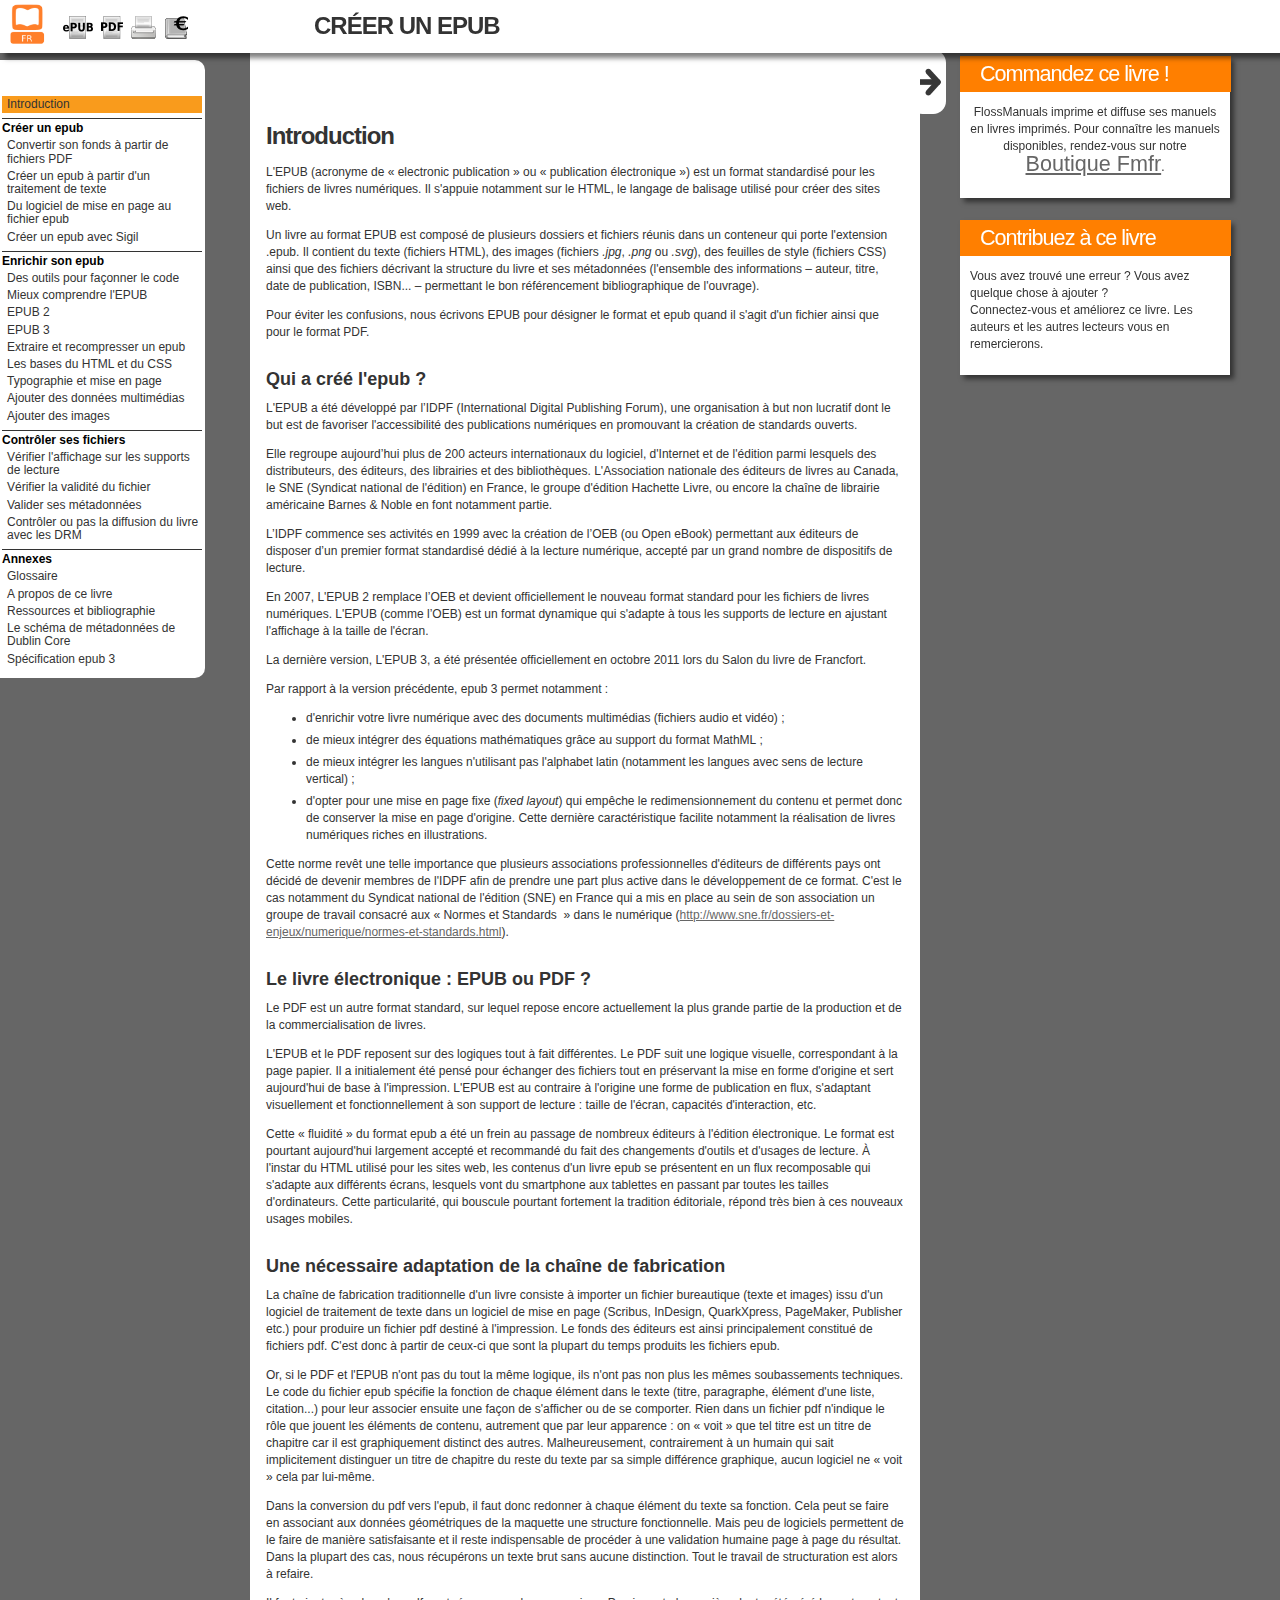
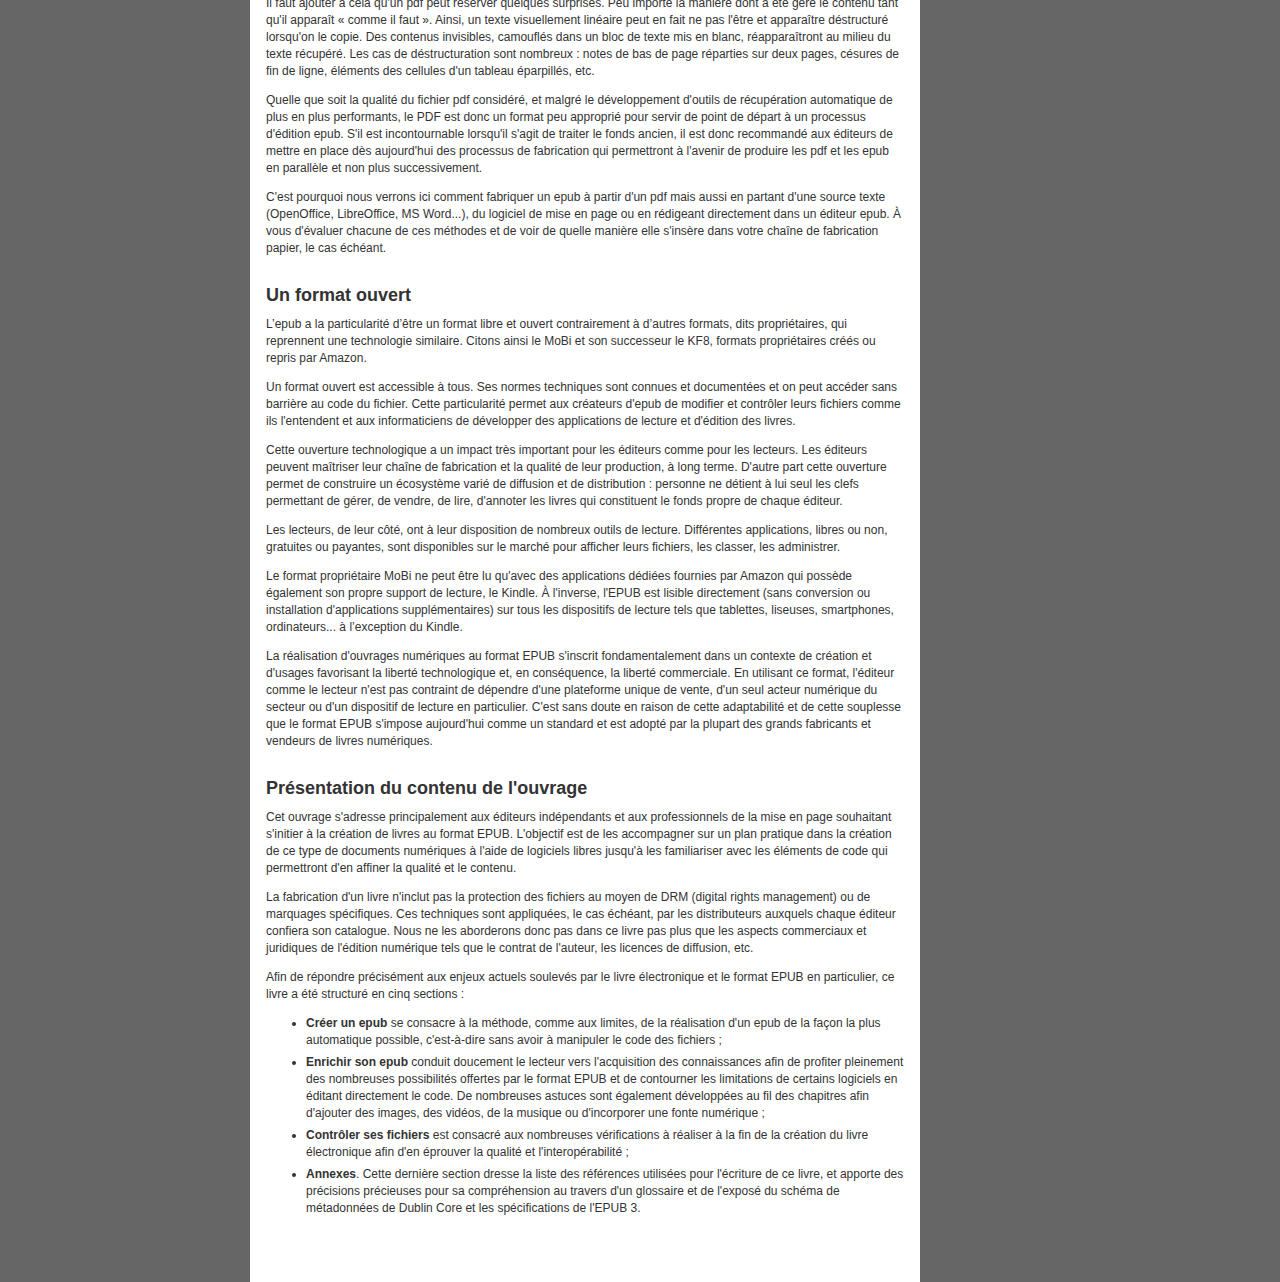
==== book.html @ 7fa47f2f "add book files from fr.flossmanuals.net" ====
<!DOCTYPE html>
<!-- saved from url=(0044)http://www.flossmanualsfr.net/creer-un-epub/ -->
<html lang="fr" dir="ltr"><head><meta http-equiv="Content-Type" content="text/html; charset=UTF-8">
    <title>Créer un epub | Floss Manuals francophone - Lire</title>
    
    <link rel="icon" href="http://www.flossmanualsfr.net/creer-un-epub/_templates/fm_resources/fl2.ico" type="image/x-icon">
    <link type="text/css" href="./book_files/prettify.css" rel="Stylesheet">
    <script type="application/javascript" src="./book_files/prettify.js"></script>
    <script type="application/javascript" src="./book_files/jquery-1.6.1.min.js"></script>
    <script type="application/javascript" src="./book_files/fm_book.js"></script>
    <link rel="stylesheet" href="./book_files/fm_book.css" type="text/css">
    <link rel="stylesheet" href="./book_files/fmfr_book.css" type="text/css">
  </head>

  <body onload="prettyPrint();">
	  <header>
		<a href="http://www.flossmanualsfr.net/" id="home"><img src="./book_files/accueil-flossmanuals-booksprint.png" onclick="javascript:window.location=&#39;http://fr.flossmanuals.net&#39;" alt="Accueil Floss Manuals francophone"></a>
    
		<h1 id="index-book-title">
			Créer un epub
		</h1>

		<ul id="pdf">
			<li><a href="http://www.flossmanualsfr.net/_booki/creer-un-epub/creer-un-epub.epub" title="Télécharger l&#39;export automatisé au format epub de Créer un epub"><img src="./book_files/epub.png" alt="Export automatisé au format epub."></a></li>
			<li><a href="http://www.flossmanualsfr.net/_booki/creer-un-epub/creer-un-epub.pdf" title="Télécharger l&#39;export au format PDF de Créer un epub"><img src="./book_files/pdf.png" alt="Exporter automatisé au format PDF."></a></li>
			<li><a href="http://www.flossmanualsfr.net/creer-un-epub/_all" title="Imprimer Créer un epub"><img src="./book_files/print.png" alt="Imprimer le manuel dans sa version actuelle"></a></li>
			<li><a href="http://boutique.flossmanualsfr.net/" title="Commander le livre imprimé du manuel Créer un epub "><img src="./book_files/buy_fm_books.png" alt="Acheter une version imprimée du manuel, contenu vérifié et mis en page selon nos disponibilités et demandes. Différents formats selon manuels."></a></li>	
		</ul>

    </header>

    <main id="main">
      <nav class="navbar">
        <div class="arrow top left">
          <a href="http://www.flossmanualsfr.net/creer-un-epub/#" style="visibility: hidden;"><img src="./book_files/previous-arrow.png" alt=""></a>
        </div>
        <div class="arrow top right">
          <a href="http://www.flossmanualsfr.net/creer-un-epub/ch002_calibre" title="Convertir son fonds à partir de fichiers PDF"><img src="./book_files/next-arrow.png" alt=""></a>
        </div>
      </nav>

      <article class="fm-content">
        <div id="main-content">
  <h1>Introduction</h1>

  <p>L'EPUB (acronyme de « electronic publication » ou « publication électronique ») est un format standardisé pour les fichiers de livres numériques. Il s'appuie notamment sur le HTML, le langage de balisage utilisé pour créer des sites web.</p>

  <p>Un livre au format EPUB est composé de plusieurs dossiers et fichiers réunis dans un conteneur qui porte l'extension .epub. Il contient du texte (fichiers HTML), des images (fichiers <em>.jpg</em>, <em>.png</em> ou <em>.svg</em>), des feuilles de style (fichiers CSS) ainsi que des fichiers décrivant la structure du livre et ses métadonnées (l'ensemble des informations – auteur, titre, date de publication, ISBN... – permettant le bon référencement bibliographique de l'ouvrage).</p>

  <p>Pour éviter les confusions, nous écrivons EPUB pour désigner le format et epub quand il s'agit d'un fichier ainsi que pour le format PDF.</p>

  <h2>Qui a créé l'epub&nbsp;?</h2>

  <p>L'EPUB a été développé par l’IDPF (International Digital Publishing Forum), une organisation à but non lucratif dont le but est de favoriser l'accessibilité des publications numériques en promouvant la création de standards ouverts.</p>

  <p>Elle regroupe aujourd’hui plus de 200 acteurs internationaux du logiciel, d'Internet et de l'édition parmi lesquels des distributeurs, des éditeurs, des librairies et des bibliothèques. L'Association nationale des éditeurs de livres au Canada, le SNE (Syndicat national de l'édition) en France, le groupe d'édition Hachette Livre, ou encore la chaîne de librairie américaine Barnes &amp; Noble en font notamment partie.</p>

  <p>L’IDPF commence ses activités en 1999 avec la création de l’OEB (ou Open eBook) permettant aux éditeurs de disposer d’un premier format standardisé dédié à la lecture numérique, accepté par un grand nombre de dispositifs de lecture.</p>

  <p>En 2007, L'EPUB 2 remplace l’OEB et devient officiellement le nouveau format standard pour les fichiers de livres numériques. L'EPUB (comme l’OEB) est un format dynamique qui s'adapte à tous les supports de lecture en ajustant l'affichage à la taille de l'écran.</p>

  <p>La dernière version, L'EPUB 3, a été présentée officiellement en octobre 2011 lors du Salon du livre de Francfort.</p>

  <p>Par rapport à la version précédente, epub 3 permet notamment&nbsp;:</p>

  <ul>
    <li>d'enrichir votre livre numérique avec des documents multimédias (fichiers audio et vidéo)&nbsp;;</li>

    <li>de mieux intégrer des équations mathématiques grâce au support du format MathML&nbsp;;</li>

    <li>de mieux intégrer les langues n'utilisant pas l'alphabet latin (notamment les langues avec sens de lecture vertical)&nbsp;;</li>

    <li>d'opter pour une mise en page fixe (<em>fixed layout</em>) qui empêche le redimensionnement du contenu et permet donc de conserver la mise en page d'origine. Cette dernière caractéristique facilite notamment la réalisation de livres numériques riches en illustrations.</li>
  </ul>

  <p>Cette norme revêt une telle importance que plusieurs associations professionnelles d'éditeurs de différents pays ont décidé de devenir membres de l'IDPF afin de prendre une part plus active dans le développement de ce format. C'est le cas notamment du Syndicat national de l'édition (SNE) en France qui a mis en place au sein de son association un groupe de travail consacré aux «&nbsp;Normes et Standards &nbsp;» dans le numérique (<a href="http://www.sne.fr/dossiers-et-enjeux/numerique/normes-et-standards.html">http://www.sne.fr/dossiers-et-enjeux/numerique/normes-et-standards.html</a>).</p>

  <h2>Le livre électronique&nbsp;: EPUB ou PDF&nbsp;?</h2>

  <p>Le PDF est un autre format standard, sur lequel repose encore actuellement la plus grande partie de la production et de la commercialisation de livres.</p>

  <p>L'EPUB et le PDF reposent sur des logiques tout à fait différentes. Le PDF suit une logique visuelle, correspondant à la page papier. Il a initialement été pensé pour échanger des fichiers tout en préservant la mise en forme d'origine et sert aujourd'hui de base à l'impression. L'EPUB est au contraire à l'origine une forme de publication en flux, s'adaptant visuellement et fonctionnellement à son support de lecture : taille de l'écran, capacités d'interaction, etc.</p>

  <p>Cette « fluidité » du format epub a été un frein au passage de nombreux éditeurs à l'édition électronique. Le format est pourtant aujourd'hui largement accepté et recommandé du fait des changements d'outils et d'usages de lecture. À l'instar du HTML utilisé pour les sites web, les contenus d'un livre epub se présentent en un flux recomposable qui s'adapte aux différents écrans, lesquels vont du smartphone aux tablettes en passant par toutes les tailles d'ordinateurs. Cette particularité, qui bouscule pourtant fortement la tradition éditoriale, répond très bien à ces nouveaux usages mobiles.</p>

  <h2>Une nécessaire adaptation de la chaîne de fabrication</h2>

  <p>La chaîne de fabrication traditionnelle d'un livre consiste à importer un fichier bureautique (texte et images) issu d'un logiciel de traitement de texte dans un logiciel de mise en page (Scribus, InDesign, QuarkXpress, PageMaker, Publisher etc.) pour produire un fichier pdf destiné à l'impression. Le fonds des éditeurs est ainsi principalement constitué de fichiers pdf. C'est donc à partir de ceux-ci que sont la plupart du temps produits les fichiers epub.</p>

  <p>Or, si le PDF et l'EPUB n'ont pas du tout la même logique, ils n'ont pas non plus les mêmes soubassements techniques. Le code du fichier epub spécifie la fonction de chaque élément dans le texte (titre, paragraphe, élément d'une liste, citation...) pour leur associer ensuite une façon de s'afficher ou de se comporter. Rien dans un fichier pdf n'indique le rôle que jouent les éléments de contenu, autrement que par leur apparence : on « voit » que tel titre est un titre de chapitre car il est graphiquement distinct des autres. Malheureusement, contrairement à un humain qui sait implicitement distinguer un titre de chapitre du reste du texte par sa simple différence graphique, aucun logiciel ne « voit » cela par lui-même.</p>

  <p>Dans la conversion du pdf vers l'epub, il faut donc redonner à chaque élément du texte sa fonction. Cela peut se faire en associant aux données géométriques de la maquette une structure fonctionnelle. Mais peu de logiciels permettent de le faire de manière satisfaisante et il reste indispensable de procéder à une validation humaine page à page du résultat. Dans la plupart des cas, nous récupérons un texte brut sans aucune distinction. Tout le travail de structuration est alors à refaire.</p>

  <p>Il faut ajouter à cela qu'un pdf peut réserver quelques surprises. Peu importe la manière dont a été géré le contenu tant qu'il apparaît « comme il faut ». Ainsi, un texte visuellement linéaire peut en fait ne pas l'être et apparaître déstructuré lorsqu'on le copie. Des contenus invisibles, camouflés dans un bloc de texte mis en blanc, réapparaîtront au milieu du texte récupéré. Les cas de déstructuration sont nombreux&nbsp;:&nbsp;notes de bas de page réparties sur deux pages, césures de fin de ligne, éléments des cellules d'un tableau éparpillés, etc.</p>

  <p>Quelle que soit la qualité du fichier pdf considéré, et malgré le développement d'outils de récupération automatique de plus en plus performants, le PDF est donc un format peu approprié pour servir de point de départ à un processus d'édition epub. S'il est incontournable lorsqu'il s'agit de traiter le fonds ancien, il est donc recommandé aux éditeurs de mettre en place dès aujourd'hui des processus de fabrication qui permettront à l'avenir de produire les pdf et les epub en parallèle et non plus successivement.</p>

  <p>C'est pourquoi nous verrons ici comment fabriquer un epub à partir d'un pdf mais aussi en partant d'une source texte (OpenOffice, LibreOffice, MS Word...), du logiciel de mise en page ou en rédigeant directement dans un éditeur epub. À vous d'évaluer chacune de ces méthodes et de voir de quelle manière elle s'insère dans votre chaîne de fabrication papier, le cas échéant.</p>

  <h2>Un format ouvert</h2>

  <p>L’epub a la particularité d’être un format libre et ouvert contrairement à d’autres formats, dits propriétaires, qui reprennent une technologie similaire. Citons ainsi le MoBi et son successeur le KF8, formats propriétaires créés ou repris par Amazon.</p>

  <p>Un format ouvert est accessible à tous. Ses normes techniques sont connues et documentées et on peut accéder sans barrière au code du fichier. Cette particularité permet aux créateurs d'epub de modifier et contrôler leurs fichiers comme ils l'entendent et aux informaticiens de développer des applications de lecture et d'édition des livres.</p>

  <p>Cette ouverture technologique a un impact très important pour les éditeurs comme pour les lecteurs. Les éditeurs peuvent maîtriser leur chaîne de fabrication et la qualité de leur production, à long terme. D'autre part cette ouverture permet de construire un écosystème varié de diffusion et de distribution&nbsp;:&nbsp;personne ne détient à lui seul les clefs permettant de gérer, de vendre, de lire, d'annoter les livres qui constituent le fonds propre de chaque éditeur.</p>

  <p>Les lecteurs, de leur côté, ont à leur disposition de nombreux outils de lecture. Différentes applications, libres ou non, gratuites ou payantes, sont disponibles sur le marché pour afficher leurs fichiers, les classer, les administrer.</p>

  <p>Le format propriétaire MoBi ne peut être lu qu'avec des applications dédiées fournies par Amazon qui possède également son propre support de lecture, le Kindle. À l'inverse, l'EPUB est lisible directement (sans conversion ou installation d'applications supplémentaires) sur tous les dispositifs de lecture tels que tablettes, liseuses, smartphones, ordinateurs... à l’exception du Kindle.</p>

  <p>La réalisation d'ouvrages numériques au format EPUB s'inscrit fondamentalement dans un contexte de création et d'usages favorisant la liberté technologique et, en conséquence, la liberté commerciale. En utilisant ce format, l'éditeur comme le lecteur n'est pas contraint de dépendre d'une plateforme unique de vente, d'un seul acteur numérique du secteur ou d'un dispositif de lecture en particulier. C'est sans doute en raison de cette adaptabilité et de cette souplesse que le format EPUB s'impose aujourd'hui comme un standard et est adopté par la plupart des grands fabricants et vendeurs de livres numériques.</p>

  <h2>Présentation du contenu de l'ouvrage</h2>

  <p>Cet ouvrage s'adresse principalement aux éditeurs indépendants et aux professionnels de la mise en page souhaitant s'initier à la création de livres au format EPUB. L'objectif est de les accompagner sur un plan pratique dans la création de ce type de documents numériques à l'aide de logiciels libres jusqu'à les familiariser avec les éléments de code qui permettront d'en affiner la qualité et le contenu.</p>

  <p>La fabrication d'un livre n'inclut pas la protection des fichiers au moyen de DRM (digital rights management) ou de marquages spécifiques. Ces techniques sont appliquées, le cas échéant, par les distributeurs auxquels chaque éditeur confiera son catalogue. Nous ne les aborderons donc pas dans ce livre pas plus que les aspects commerciaux et juridiques de l'édition numérique tels que le contrat de l'auteur, les licences de diffusion, etc.</p>

  <p>Afin de répondre précisément aux enjeux actuels soulevés par le livre électronique et le format EPUB en particulier, ce livre a été structuré en cinq sections&nbsp;:</p>

  <ul>
    <li><strong>Créer un epub</strong> se consacre à la méthode, comme aux limites, de la réalisation d'un epub de la façon la plus automatique possible, c'est-à-dire sans avoir à manipuler le code des fichiers&nbsp;;</li>

    <li><strong>Enrichir son epub</strong> conduit doucement le lecteur vers l'acquisition des connaissances afin de profiter pleinement des nombreuses possibilités offertes par le format EPUB et de contourner les limitations de certains logiciels en éditant directement le code. De nombreuses astuces sont également développées au fil des chapitres afin d'ajouter des images, des vidéos, de la musique ou d'incorporer une fonte numérique ;</li>

    <li><strong>Contrôler ses fichiers</strong> est consacré aux nombreuses vérifications à réaliser à la fin de la création du livre électronique afin d'en éprouver la qualité et l'interopérabilité ;</li>

    <li><strong>Annexes</strong>. Cette dernière section dresse la liste des références utilisées pour l'écriture de ce livre, et apporte des précisions précieuses pour sa compréhension au travers d'un glossaire et de l'exposé du schéma de métadonnées de Dublin Core et les spécifications de l'EPUB 3.</li>
  </ul>
</div>

<ul class="menu-goes-here">
  <li style="background: rgb(249, 155, 28);"><a href="http://www.flossmanualsfr.net/creer-un-epub/index">Introduction</a></li>

  <li class="booki-section">Créer un epub</li>

  <li><a href="http://www.flossmanualsfr.net/creer-un-epub/ch002_calibre">Convertir son fonds à partir de fichiers PDF</a></li>

  <li><a href="http://www.flossmanualsfr.net/creer-un-epub/ch003_plug-in-ooo">Créer un epub à partir d'un traitement de texte</a></li>

  <li><a href="http://www.flossmanualsfr.net/creer-un-epub/ch004_exportateur-scribus">Du logiciel de mise en page au fichier epub</a></li>

  <li><a href="http://www.flossmanualsfr.net/creer-un-epub/ch005_sigil">Créer un epub avec Sigil</a></li>

  <li class="booki-section">Enrichir son epub</li>

  <li><a href="http://www.flossmanualsfr.net/creer-un-epub/ch007_editeurs-texte-et-xml">Des outils pour façonner le code</a></li>

  <li><a href="http://www.flossmanualsfr.net/creer-un-epub/ch008_comment-est-constitue-un-epub">Mieux comprendre l'EPUB</a></li>

  <li><a href="http://www.flossmanualsfr.net/creer-un-epub/ch009_epub-2">EPUB 2</a></li>

  <li><a href="http://www.flossmanualsfr.net/creer-un-epub/ch010_epub-3">EPUB 3</a></li>

  <li><a href="http://www.flossmanualsfr.net/creer-un-epub/ch011_extraire-et-recompresser-un-epub">Extraire et recompresser un epub</a></li>

  <li><a href="http://www.flossmanualsfr.net/creer-un-epub/ch012_specificites-du-css-pour-lepub">Les bases du HTML et du CSS</a></li>

  <li><a href="http://www.flossmanualsfr.net/creer-un-epub/ch013_ajouter-des-fontes">Typographie et mise en page</a></li>

  <li><a href="http://www.flossmanualsfr.net/creer-un-epub/ch014_ajouter-des-donnees-multimedias">Ajouter des données multimédias</a></li>

  <li><a href="http://www.flossmanualsfr.net/creer-un-epub/ch015_ajouter-des-images">Ajouter des images</a></li>

  <li class="booki-section">Contrôler ses fichiers</li>

  <li><a href="http://www.flossmanualsfr.net/creer-un-epub/ch017_les-lecteurs">Vérifier l'affichage sur les supports de lecture</a></li>

  <li><a href="http://www.flossmanualsfr.net/creer-un-epub/ch018_verifier-la-validite-du-fichier">Vérifier la validité du fichier</a></li>

  <li><a href="http://www.flossmanualsfr.net/creer-un-epub/ch019_metadonnees">Valider ses métadonnées</a></li>

  <li><a href="http://www.flossmanualsfr.net/creer-un-epub/ch020_controler-ou-pas-la-diffusion-du-livre-avec-les-drm">Contrôler ou pas la diffusion du livre avec les DRM</a></li>

  <li class="booki-section">Annexes</li>

  <li><a href="http://www.flossmanualsfr.net/creer-un-epub/ch022_glossaire">Glossaire</a></li>

  <li><a href="http://www.flossmanualsfr.net/creer-un-epub/ch023_a-propos-de-ce-livre">A propos de ce livre</a></li>

  <li><a href="http://www.flossmanualsfr.net/creer-un-epub/ch024_ressources-externes">Ressources et bibliographie</a></li>

  <li><a href="http://www.flossmanualsfr.net/creer-un-epub/ch025_le-schema-de-metadonnees-de-dublin-core">Le schéma de métadonnées de Dublin Core</a></li>

  <li><a href="http://www.flossmanualsfr.net/creer-un-epub/ch026_specification-epub-3">Spécification epub 3</a></li>
</ul>

      </article>
      <!--
      <nav class="navbar">
        <div class="arrow bottom left">
          <a href="#"><img src="_templates/fm_resources/previous-arrow.png" alt="" /></a>
        </div>
        <div class="arrow bottom right">
          <a href="#"><img src="_templates/fm_resources/next-arrow.png" alt="" /></a>
        </div>
      </nav>-->
    </main>


<aside id="boutique">
       <!-- <img src="_templates/bookstore_resources//bookstore.gif"/> -->
       <h1>Commandez ce livre !</h1>
       <p style="text-align:center">FlossManuals imprime et diffuse ses manuels en livres imprimés. Pour connaître les manuels disponibles, rendez-vous sur notre <br><a href="http://boutique.flossmanualsfr.net/" style="font-size:1.8em">Boutique Fmfr</a>.
       </p>
</aside>

<aside id="contribute">
	<h1>Contribuez à ce livre</h1>
	<p>Vous avez trouvé une erreur ? Vous avez quelque chose à ajouter ?<br>
Connectez-vous et améliorez ce livre. Les auteurs et les autres lecteurs vous en remercierons.</p>
</aside>
<!-- Piwik -->
<script type="application/javascript">
var pkBaseURL = (("https:" == document.location.protocol) ? "https://piwik.flossmanualsfr.net/" : "http://piwik.flossmanualsfr.net/");
document.write(unescape("%3Cscript src='" + pkBaseURL + "piwik.js' type='application/javascript'%3E%3C/script%3E"));
</script><script src="./book_files/piwik.js" type="application/javascript"></script><script type="application/javascript">
try {
var piwikTracker = Piwik.getTracker(pkBaseURL + "piwik.php", 1);
piwikTracker.trackPageView();
piwikTracker.enableLinkTracking();
} catch( err ) {}
</script><noscript>&lt;p&gt;&lt;img src="http://piwik.flossmanualsfr.net/piwik.php?idsite=1" style="border:0" alt="" /&gt;&lt;/p&gt;</noscript>
<!-- End Piwik Tracking Code -->
    
  

</body></html>
---- book_files/prettify.css ----
/* Pretty printing styles. Used with prettify.js. */
/*
.str { color: #080; }
.kwd { color: #008; }
.com { color: #800; }
.typ { color: #606; }
.lit { color: #066; }
.pun { color: #660; }
.pln { color: #000; }
.tag { color: #008; }
.atn { color: #606; }
.atv { color: #080; }
.dec { color: #606; }
*/
pre.prettyprint { padding: 2px !important; border: 1px solid #888; background-color:#fff !important; margin-bottom:0px !important;}

/* Specify class=linenums on a pre to get line numbering */
ol.linenums { margin-top: 0; margin-bottom: 0; background:#fff; } /* IE indents via margin-left */
/*
li.L0,
li.L1,
li.L2,
li.L3,
li.L5,
li.L6,
li.L7,
li.L8 { list-style-type: none }
*/

/* Alternate shading for lines */
li.L0,
li.L2,
li.L4,
li.L6,
li.L8,
li.L10 { background: #eee; border-left:1px solid #e1e1e1;padding-left:2px;}

li.L1,
li.L3,
li.L5,
li.L7,
li.L9 { background: #fff; border-left:1px solid #e1e1e1;padding-left:2px; }


@media print {
  .str { color: #060; }
  .kwd { color: #006; font-weight: bold; }
  .com { color: #600; font-style: italic; }
  .typ { color: #404; font-weight: bold; }
  .lit { color: #044; }
  .pun { color: #440; }
  .pln { color: #000; }
  .tag { color: #006; font-weight: bold; }
  .atn { color: #404; }
  .atv { color: #060; }
}
---- book_files/fm_book.css ----
/*------------------------------------------------------------------ 
Project:      Fm-fr (fm_books)
Version:      1.0
Last change:  06-10-2011
Author:       Nicolas Dufour (jazzynico)
--------------------------------------------------------------------
[Table of contents] 
1. Body
2. Navigation
  2.1. Menu
  2.2. Page navigation
3. Page content
  3.1. Headings
  3.2. Links
X. Others
-------------------------------------------------------------------*/  
/*------------------------------------------------------------------ 
[1. Body] 
*/

body {
  font-family : trebuchet, verdana, sans-serif;
  color: #333;
  background-color: #666;
  font-size: 12px;
  line-height:17px;
}

img {
  border:0px;
  max-width:600px;
  height:auto;
}

/*------------------------------------------------------------------ 
[2. Navigation ]
*/
/*-- [2.1. Menu] --*/

.menu-goes-here {
  background-color: #fff;
  padding: 110px 3px 10px 12px;
  color:  #000;
  font-family: arial, sans-serif;
  font-size: 12px;
  line-height: 1.1em;
  position: absolute; /*fixed;*/
  left:-260px;
  top:100px;
  width: 180px;
  -webkit-border-radius: 0 10px 10px 0;
  -moz-border-radius: 0 10px 10px 0;
  border-radius: 0 10px 10px 0;
}

#index-book-title {
  font-weight:bold;
  width: 180px; 
  text-transform: uppercase;
  position: absolute; /*fixed;*/
  top: 120px; 
  left: 8px; 
  z-index: 10; 
  font-size: 1.4em;
  font-weight: bold; 
  color: #333;
}

.menu-goes-here a, .menu-goes-here a:link, .menu-goes-here a:visited {
  text-decoration: none;
  color: #333;
  font-weight: normal;
}

.menu-goes-here ul {
  width: 170px;
  list-style-type: none;
  padding: 0;
  margin: 0;
}

.menu-goes-here li {
  padding: 2px 0 2px 5px;
  margin: 0;
  color: #000;
  list-style-type: none;
}

.menu-goes-here li:hover {
  background-color: #ccc;
}

.menu-goes-here li.booki-section, .menu-goes-here li.booki-section:hover{
  color: #000;
  border-top:1px solid #333;
  margin-top:5px;
  padding-top: 3px;
  padding-left: 0;
  font-weight: bold;
  background-color: transparent;
}

/*#pdf {
  position: absolute; /*fixed;*/
  left: 8px;
  top: 180px;
  z-index:1;
}

#pdf a {
  padding: 0 5px;
}*/

#home {
  position:absolute /*fixed;*/
  left:0px;
  top:10px;
}

div.navbar {
  height: 30px;
}

/*-- [2.2. Page navigation] --*/

div.arrow {
  position: fixed;
}

.arrow.left{
  left: 224px;
}

.arrow.right{
  left: 920px;
}

.arrow.top{
  top: 50px;
}

.arrow.bottom{
  bottom: 20px;
  visibility: hidden;
}

/*------------------------------------------------------------------ 
[3. Page content ]
*/

/*-- [3.1. Heading] --*/

h1, h2, h3 {
  font-family : Arial, verdana, sans-serif;
  font-weight : Bold;
  margin-bottom: 10px;
  margin-top: 0px;
}

h1 {
  font-size: 24px;
  line-height: 32px;
  letter-spacing: -1px;
}

h2 {
  font-size: 18px;
  margin-bottom: 10px;
  margin-top: 15px;
  padding-top : 15px;
}

h3 {
  font-size: 14px;
  margin-bottom: 5px;
}

h4, h5, h6 {font-weight : Bold;font-size: 12px;}

/*-- [3.2. Links] --*/

a:link {
  color:#666666;
}
a:visited {
  color:#000000;
}
a:active {
  color:#000000;
}
a:hover {
  color:#000000;
}

/*-- [3.3. Page] --*/

#main {
  width: 670px;
  /*border: 10px solid #333;*/
  border-top: 0;
  padding: 0px;
  margin: 0px;
  background: #fff;
  position: absolute;
  left: 250px;
  top: 0;
}

#main-content{
  margin: 0 10px 0 10px;
}

pre, span.code, span.verbatim {
  font-size: 12px;
  line-height: 1.5em;
  background-color: #FFE5CC;
  border: 0px solid #000000;
  margin-left : 0.5em;
  margin-bottom : 20px;
  margin-right : 1em;
  padding-left: 1em;
  padding-right: 1em;
  padding-top: 0.2em;
  padding-bottom: 0.2em;
  color : black;
  white-space: pre-wrap;       /* css-3 */
  white-space: -moz-pre-wrap;  /* Mozilla, since 1999 */
  white-space: -pre-wrap;      /* Opera 4-6 */
  white-space: -o-pre-wrap;    /* Opera 7 */
  word-wrap: break-word;       /* Internet Explorer 5.5+ */
}

.fm-content {
  padding: 5em .5em;
}

/*-- [3.4. Comments] --*/

.comment-box {
  padding: .5em 1em;
  border-top: 2px solid #666666;
  margin : 30px 0 0 0;
}

.comment-box h2 {
  margin-top: 0;
}

.comment {
  padding: .2em;
}

label {
  cursor: pointer;
  line-height: 12px;
  margin-top: 2px;
  font-weight: bold;
  padding-right: 5px;
}

select, input, textarea {
  background-color: #f5f5f5;
  border:1px solid black;
  cursor: pointer;
  margin: 5px 0;
}

select:focus, input:focus, textarea:focus {
  border: 1px solid #cc6600;
  background-color: #ffffdd;
}
/*------------------------------------------------------------------ 
[X. Others ]
*/

#edit-links {
  color: black;
  border: 1px;
  position: absolute;
  top:12px;
  left:400px;
}

#edit-links a {
  color: #ff7f00;
  font-size: smaller;
  text-decoration: none;
  font-weight: bold;
}

#boutique, #contribute{
  position:fixed;
  top:0;
  left:960px;
  width:250px;
  background-color:white;
  padding:10px;
  margin-top:20px;
  box-shadow:4px 4px 5px rgba(0,0,0,0.5);
}

#contribute {
  top:300px;
}

hr {
  border : none;
  background-color : #666666;
  color : #000000;
  height : 2px;
  width:120px;
  margin-left:0px;
  margin-bottom: 10px;
  margin-top: 10px;
}

ul, li {
  margin-bottom: 5px;
  margin-top: 0px;
}



/*
 * this might cause more problems that it solves, but fixed-width type
 * is extremely tiny in Firefox with some sizing methods (eg with 76%
 * font-sizing)
*/

body kbd, body tt, body code {
  font-size: x-small;
}

p {
  margin-top: 1em;
}
---- book_files/fmfr_book.css ----
/*------------------------------------------------------------------ 
Project:      Fm-fr (fm_books)
Version:      1.0
Last change:  26-12-2013
Author:       Cedric Gémy (pygmee)
--------------------------------------------------------------------
[Table of contents] 
1. Body
2. Aside
*/

body {
margin:0;
padding:0
}

header {
background-color:rgba(255,255,255,1);
position:fixed;
z-index:21;
width:100%;
box-shadow:rgba(0,0,0,0.5) 5px 5px 5px;
padding:0;
margin:0
}

header h1#index-book-title {
/* le passer en h1 */
width:100%;
top:0;
left:0;
padding:0.4em 1em 0em 11em;
font-size:2em;
margin-left: 50px;
}

#home {
width:51px;
height:51px;
padding:0;
margin:0;
z-index:40;
}

#home img{
height:4em;
top:0;
left:0	;
}

.menu-goes-here {
padding-top:3em;
position:absolute;
top:5em;
left:-260px;
width:200px;
}

header #pdf{
position:absolute;
display:inline-block;
background-color:rgba(255,255,255,0.8);
margin:1.3em 0 0 1em;
padding:0;
z-index:30;
}

header #pdf>li {
display:inline;
margin: 0 5px 0 0;
}

main article h1 {
margin-top:2.5em;
}

/* ASIDE */
@import url("_templates/bookstore_resources/bookstore.css");

#boutique, #contribute{
  position:fixed;
  top:3em;
  left:960px;
  width:250px;
  background-color:white;
  padding:10px;
  margin-top:20px;
  box-shadow:4px 4px 5px rgba(0,0,0,0.5);
}

#contribute {
  top:200px;
}

#boutique h1, #contribute h1 {
	background: #ff7f00;
	color: #ffffff;
	font-family: "DejaVu sans light", arial, sans-serif !important;
	font-size: 1.8em;
	line-height: 1.4em;
	font-weight: normal;
	margin: -10px -11px 10px -10px;
	padding: 3px 20px;
	text-decoration:none;
}
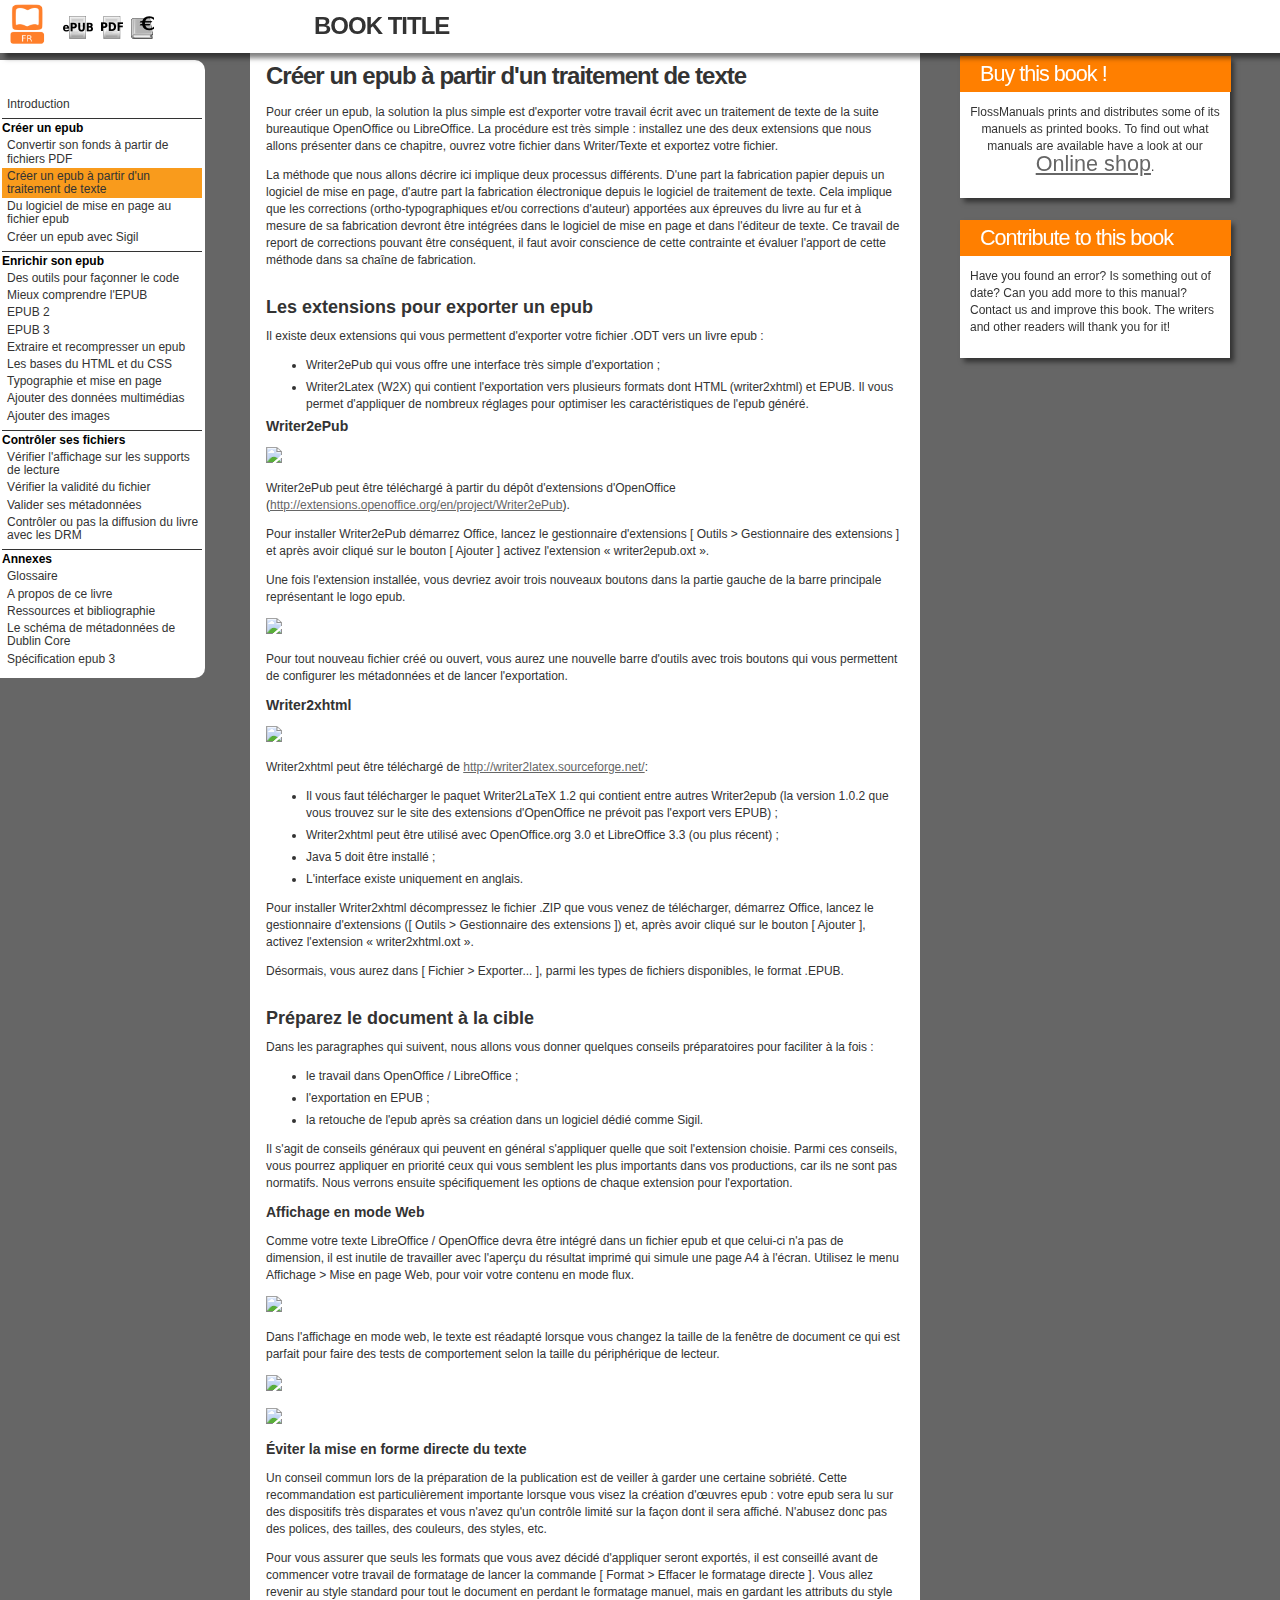
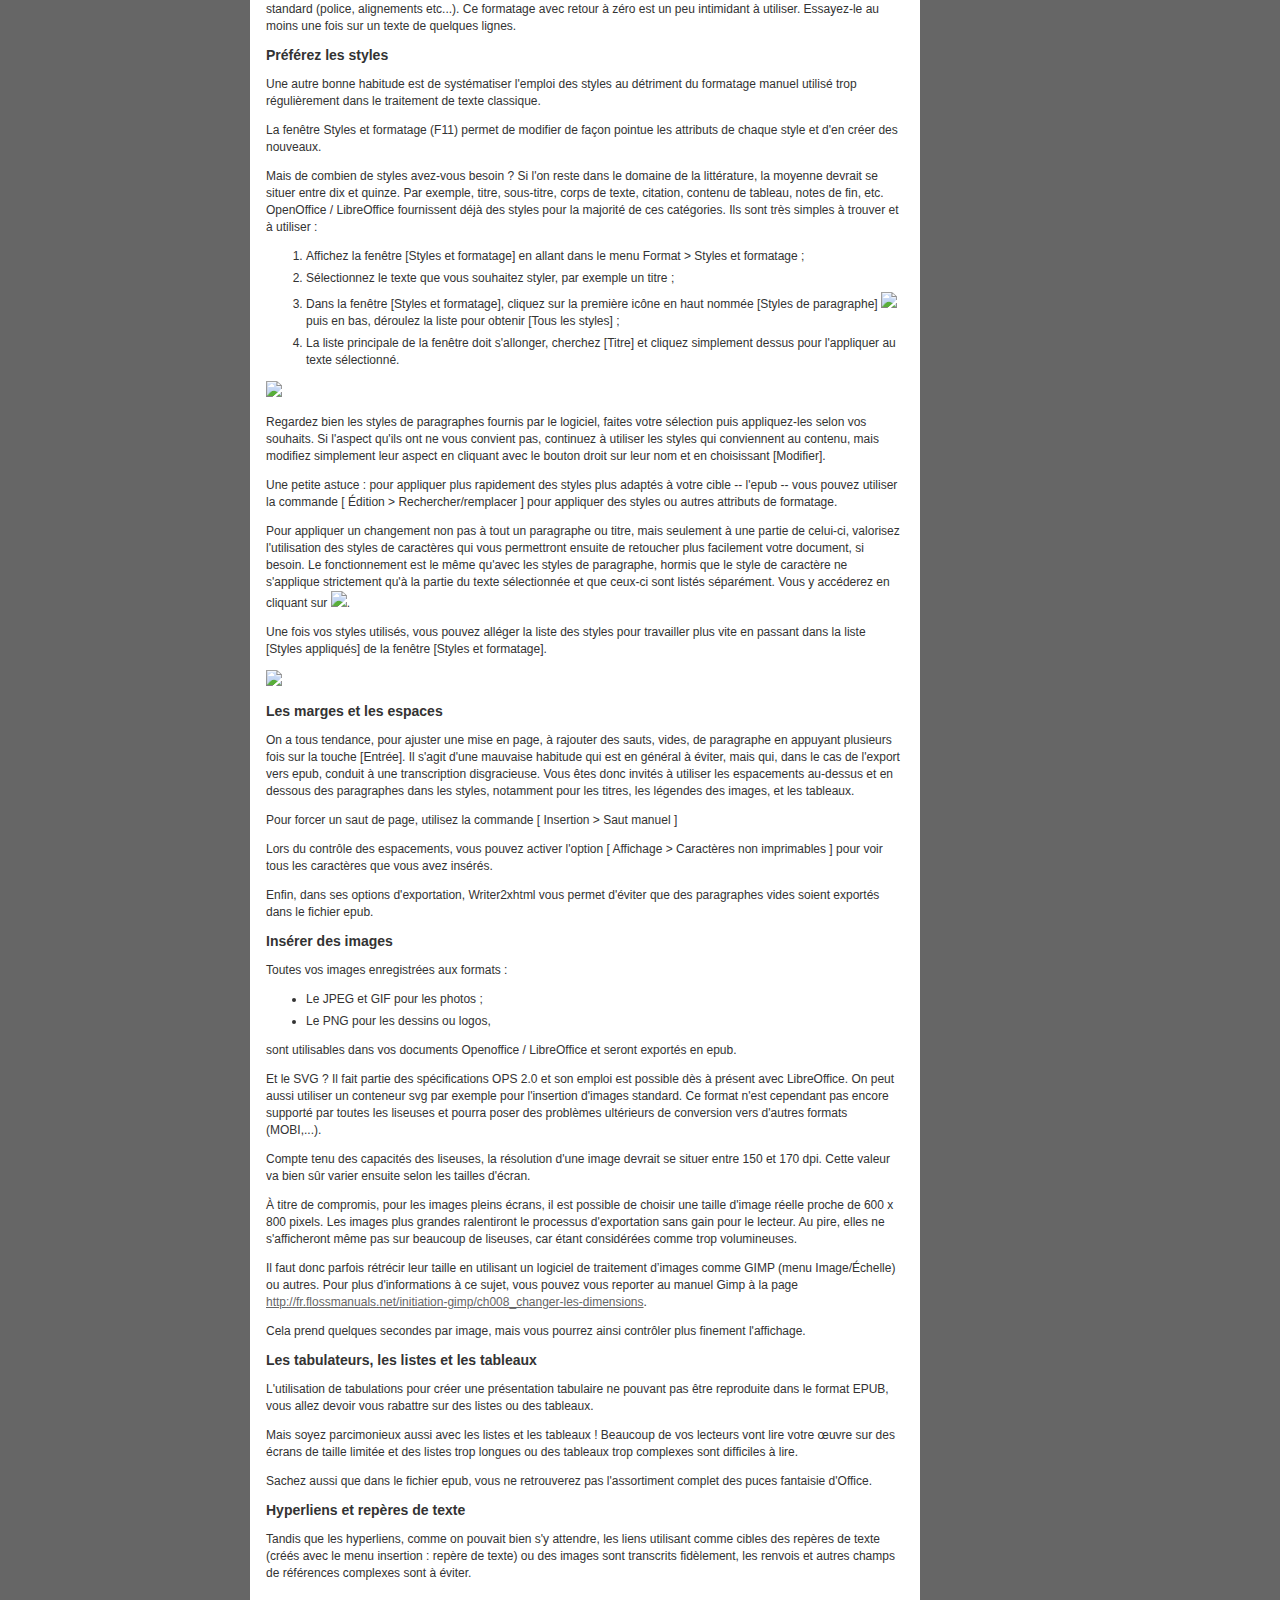
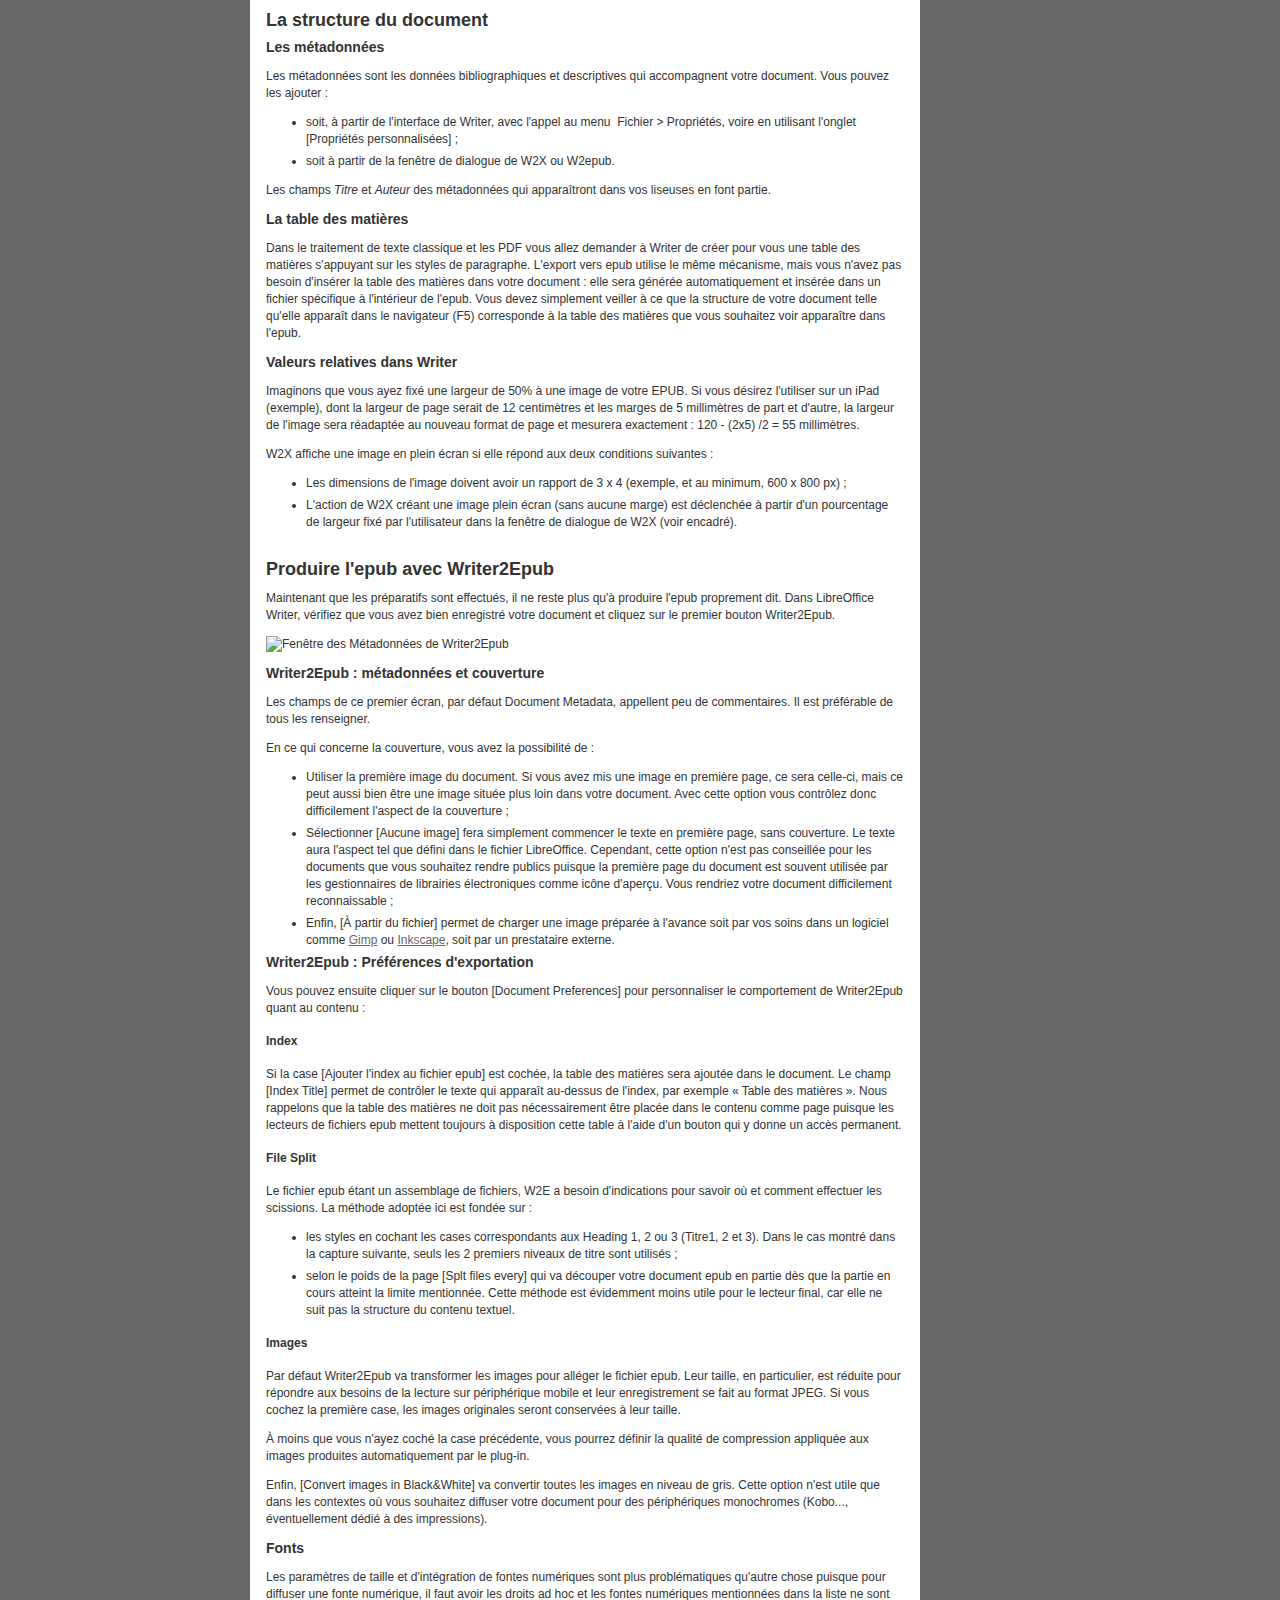
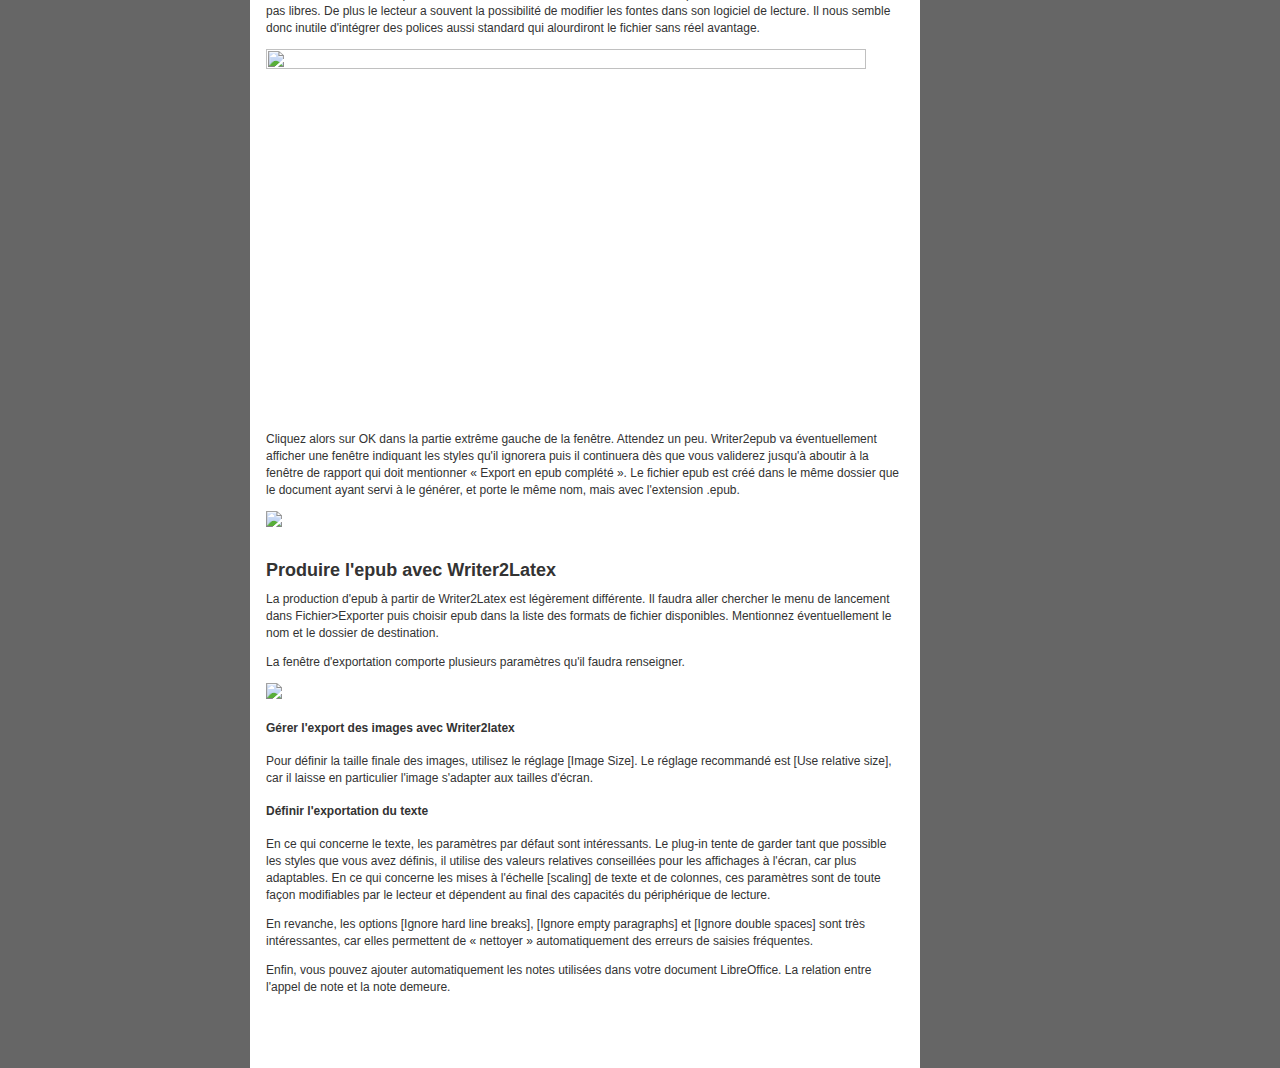
==== commit 1a26f165: "changes to book html to make more english" ====
--- a/book.html
+++ b/book.html
@@ -1,143 +1,311 @@
 <!DOCTYPE html>
-<!-- saved from url=(0044)http://www.flossmanualsfr.net/creer-un-epub/ -->
-<html lang="fr" dir="ltr"><head><meta http-equiv="Content-Type" content="text/html; charset=UTF-8">
-    <title>Créer un epub | Floss Manuals francophone - Lire</title>
+<html lang="fr" dir="ltr">
+ <head>
+  <meta http-equiv="Content-Type" content="text/html; charset=UTF-8">
+  <title>Créer un epub | Floss Manuals francophone - Lire</title>
+
+  <link rel="icon" href="http://www.flossmanualsfr.net/creer-un-epub/_templates/fm_resources/fl2.ico" type="image/x-icon">
+  <link type="text/css" href="./book_files/prettify.css" rel="Stylesheet">
+  <script type="application/javascript" src="./book_files/prettify.js"></script>
+  <script type="application/javascript" src="./book_files/jquery-1.6.1.min.js"></script>
+  <script type="application/javascript" src="./book_files/fm_book.js"></script>
+  <link rel="stylesheet" href="./book_files/fm_book.css" type="text/css">
+  <link rel="stylesheet" href="./book_files/fmfr_book.css" type="text/css">
+ </head>
+
+ <body onload="prettyPrint();">
+  <header>
+   <a href="http://www.flossmanualsfr.net/" id="home"><img src="./book_files/accueil-flossmanuals-booksprint.png" onclick="javascript:window.location=&#39;http://fr.flossmanuals.net&#39;" alt="Accueil Floss Manuals francophone"></a>
+
+   <h1 id="index-book-title"> Book Title </h1>
+
+   <ul id="pdf">
+    <li>
+     <a href="#" title="Download epub"><img src="./book_files/epub.png" alt="Export automatisé au format epub."></a>
+    </li>
+    <li>
+     <a href="#" title="Download PDF"><img src="./book_files/pdf.png" alt="Exporter automatisé au format PDF."></a>
+    </li>
+    <li>
+     <a href="http://boutique.flossmanualsfr.net/" title="Order this book "><img src="./book_files/buy_fm_books.png" alt="Acheter une version imprimée du manuel, contenu vérifié et mis en page selon nos disponibilités et demandes. Différents formats selon manuels."></a>
+    </li>
+   </ul>
+  </header>
+
+  <div id="main">
+   <article class="fm-content">
+    <div id="main-content">
+<h1>Créer un epub à partir d'un traitement de texte</h1>
+
+  <p>Pour créer un epub, la solution la plus simple est d'exporter votre travail écrit avec un traitement de texte de la suite bureautique OpenOffice ou LibreOffice. La procédure est très simple&nbsp;:&nbsp;installez une des deux extensions que nous allons présenter dans ce chapitre, ouvrez votre fichier dans Writer/Texte et exportez votre fichier.</p>
+
+  <p>La méthode que nous allons décrire ici implique deux processus différents. D'une part la fabrication papier depuis un logiciel de mise en page, d'autre part la fabrication électronique depuis le logiciel de traitement de texte. Cela implique que les corrections (ortho-typographiques et/ou corrections d'auteur) apportées aux épreuves du livre au fur et à mesure de sa fabrication devront être intégrées dans le logiciel de mise en page et dans l'éditeur de texte. Ce travail de report de corrections pouvant être conséquent, il faut avoir conscience de cette contrainte et évaluer l'apport de cette méthode dans sa chaîne de fabrication.</p>
+
+  <h2>Les extensions pour exporter un epub</h2>
+
+  <p>Il existe deux extensions qui vous permettent d'exporter votre fichier .ODT vers un livre epub&nbsp;:</p>
+
+  <ul>
+    <li>Writer2ePub qui vous offre une interface très simple d'exportation&nbsp;;</li>
+
+    <li>Writer2Latex (W2X) qui contient l'exportation vers plusieurs formats dont HTML (writer2xhtml) et EPUB. Il vous permet d'appliquer de nombreux réglages pour optimiser les caractéristiques de l'epub généré.</li>
+  </ul>
+
+  <h3>Writer2ePub</h3>
+
+  <p><img src="./Créer un epub _ Floss Manuals francophone - Lire_files/writer2epub_options_600_1.png"></p>
+
+  <p>Writer2ePub peut être téléchargé à partir du dépôt d'extensions d'OpenOffice (<a href="http://extensions.openoffice.org/en/project/Writer2ePub">http://extensions.openoffice.org/en/project/Writer2ePub</a>).</p>
+
+  <p>Pour installer Writer2ePub démarrez Office, lancez le gestionnaire d'extensions [ Outils &gt; Gestionnaire des extensions ] et après avoir cliqué sur le bouton [ Ajouter ] activez l'extension « writer2epub.oxt ».</p>
+
+  <p>Une fois l'extension installée, vous devriez avoir trois nouveaux boutons dans la partie gauche de la barre principale représentant le logo epub.</p>
+
+  <p><img src="./Créer un epub _ Floss Manuals francophone - Lire_files/writer2epub-installed.png"></p>
+
+  <p>Pour tout nouveau fichier créé ou ouvert, vous aurez une nouvelle barre d'outils avec trois boutons qui vous permettent de configurer les métadonnées et de lancer l'exportation.</p>
+
+  <h3>Writer2xhtml</h3>
+
+  <p><img src="./Créer un epub _ Floss Manuals francophone - Lire_files/writer2xhtml_options_600.png"></p>
+
+  <p>Writer2xhtml peut être téléchargé de <a href="http://writer2latex.sourceforge.net/" target="_blank" title="http://writer2latex.sourceforge.net/" rel="nofollow" dir="ltr" class="yt-uix-redirect-link">http://writer2latex.sourceforge.net/</a>:</p>
+
+  <ul>
+    <li>Il vous faut télécharger le paquet Writer2LaTeX 1.2 qui contient entre autres Writer2epub (la version 1.0.2 que vous trouvez sur le site des extensions d'OpenOffice ne prévoit pas l'export vers EPUB) ;</li>
+
+    <li>Writer2xhtml peut être utilisé avec OpenOffice.org 3.0 et LibreOffice 3.3 (ou plus récent) ;</li>
+
+    <li>Java 5 doit être installé ;</li>
+
+    <li>L'interface existe uniquement en anglais.</li>
+  </ul>
+
+  <p>Pour installer Writer2xhtml décompressez le fichier .ZIP que vous venez de télécharger, démarrez Office, lancez le gestionnaire d'extensions ([ Outils &gt; Gestionnaire des extensions ]) et, après avoir cliqué sur le bouton [ Ajouter ], activez l'extension « writer2xhtml.oxt ».</p>
+
+  <p>Désormais, vous aurez dans [ Fichier &gt; Exporter... ], parmi les types de fichiers disponibles, le format .EPUB.</p>
+
+  <h2>Préparez le document à la cible</h2>
+
+  <p>Dans les paragraphes qui suivent, nous allons vous donner quelques conseils préparatoires pour faciliter à la fois&nbsp;:</p>
+
+  <ul>
+    <li>le travail dans OpenOffice / LibreOffice&nbsp;;</li>
+
+    <li>l'exportation en EPUB&nbsp;;</li>
+
+    <li>la retouche de l'epub après sa création dans un logiciel dédié comme Sigil.</li>
+  </ul>
+
+  <p>Il s'agit de conseils généraux qui peuvent en général s'appliquer quelle que soit l'extension choisie. Parmi ces conseils, vous pourrez appliquer en priorité ceux qui vous semblent les plus importants dans vos productions, car ils ne sont pas normatifs. Nous verrons ensuite spécifiquement les options de chaque extension pour l'exportation.</p>
+
+  <h3>Affichage en mode Web</h3>
+
+  <p>Comme votre texte LibreOffice&nbsp;/&nbsp;OpenOffice devra être intégré dans un fichier epub et que celui-ci n'a pas de dimension, il est inutile de travailler avec l'aperçu du résultat imprimé qui simule une page A4 à l'écran. Utilisez le menu Affichage &gt; Mise en page Web, pour voir votre contenu en mode flux.</p>
+
+  <p><img src="./Créer un epub _ Floss Manuals francophone - Lire_files/writer2epub-affichageprint.png"></p>
+
+  <p>Dans l'affichage en mode web, le texte est réadapté lorsque vous changez la taille de la fenêtre de document ce qui est parfait pour faire des tests de comportement selon la taille du périphérique de lecteur.</p>
+
+  <p><img src="./Créer un epub _ Floss Manuals francophone - Lire_files/writer2epub-affichageWeb.png"></p>
+
+  <p><img src="./Créer un epub _ Floss Manuals francophone - Lire_files/writer2epub-afficherWeb2.png"></p>
+
+  <h3>Éviter la mise en forme directe du texte</h3>
+
+  <p>Un conseil commun lors de la préparation de la publication est de veiller à garder une certaine sobriété. Cette recommandation est particulièrement importante lorsque vous visez la création d'œuvres epub&nbsp;:&nbsp;votre epub sera lu sur des dispositifs très disparates et vous n'avez qu'un contrôle limité sur la façon dont il sera affiché. N'abusez donc pas des polices, des tailles, des couleurs, des styles, etc.</p>
+
+  <p>Pour vous assurer que seuls les formats que vous avez décidé d'appliquer seront exportés, il est conseillé avant de commencer votre travail de formatage de lancer la commande [ Format &gt; Effacer le formatage directe ]. Vous allez revenir au style standard pour tout le document en perdant le formatage manuel, mais en gardant les attributs du style standard (police, alignements etc...). Ce formatage avec retour à zéro est un peu intimidant à utiliser. Essayez-le au moins une fois sur un texte de quelques lignes.</p>
+
+  <h3>Préférez les styles</h3>
+
+  <p>Une autre bonne habitude est de systématiser l'emploi des styles au détriment du formatage manuel utilisé trop régulièrement dans le traitement de texte classique.</p>
+
+  <p>La fenêtre Styles et formatage (F11) permet de modifier de façon pointue les attributs de chaque style et d'en créer des nouveaux.</p>
+
+  <p>Mais de combien de styles avez-vous besoin&nbsp;? Si l'on reste dans le domaine de la littérature, la moyenne devrait se situer entre dix et quinze. Par exemple, titre, sous-titre, corps de texte, citation, contenu de tableau, notes de fin, etc. OpenOffice&nbsp;/ LibreOffice fournissent déjà des styles pour la majorité de ces catégories. Ils sont très simples à trouver et à utiliser&nbsp;:</p>
+
+  <ol>
+    <li>Affichez la fenêtre [Styles et formatage] en allant dans le menu Format &gt; Styles et formatage&nbsp;;</li>
+
+    <li>Sélectionnez le texte que vous souhaitez styler, par exemple un titre&nbsp;;</li>
+
+    <li>Dans la fenêtre [Styles et formatage], cliquez sur la première icône en haut nommée [Styles de paragraphe]&nbsp;<img src="./Créer un epub _ Floss Manuals francophone - Lire_files/writer2epub-style_para_ico.png"> puis en bas, déroulez la liste pour obtenir [Tous les styles]&nbsp;;</li>
+
+    <li>La liste principale de la fenêtre doit s'allonger, cherchez [Titre] et cliquez simplement dessus pour l'appliquer au texte sélectionné.</li>
+  </ol>
+
+  <p><img src="./Créer un epub _ Floss Manuals francophone - Lire_files/writer2epub-styles_titreCapture du 2012-08-30 18-30-57.png"></p>
+
+  <p>Regardez bien les styles de paragraphes fournis par le logiciel, faites votre sélection puis appliquez-les selon vos souhaits. Si l'aspect qu'ils ont ne vous convient pas, continuez à utiliser les styles qui conviennent au contenu, mais modifiez simplement leur aspect en cliquant avec le bouton droit sur leur nom et en choisissant [Modifier].</p>
+
+  <p>Une petite astuce&nbsp;:&nbsp;pour appliquer plus rapidement des styles plus adaptés à votre cible -- l'epub -- vous pouvez utiliser la commande [ Édition &gt; Rechercher/remplacer ] pour appliquer des styles ou autres attributs de formatage.</p>
+
+  <p>Pour appliquer un changement non pas à tout un paragraphe ou titre, mais seulement à une partie de celui-ci, valorisez l'utilisation des styles de caractères qui vous permettront ensuite de retoucher plus facilement votre document, si besoin. Le fonctionnement est le même qu'avec les styles de paragraphe, hormis que le style de caractère ne s'applique strictement qu'à la partie du texte sélectionnée et que ceux-ci sont listés séparément. Vous y accéderez en cliquant sur <img src="./Créer un epub _ Floss Manuals francophone - Lire_files/writer2epub-style_car_ico.png">.</p>
+
+  <p>Une fois vos styles utilisés, vous pouvez alléger la liste des styles pour travailler plus vite en passant dans la liste [Styles appliqués] de la fenêtre [Styles et formatage].</p>
+
+  <p><img src="./Créer un epub _ Floss Manuals francophone - Lire_files/writer2peub-styles_appliques.png"></p>
+
+  <h3>Les marges et les espaces</h3>
+
+  <p>On a tous tendance, pour ajuster une mise en page, à rajouter des sauts, vides, de paragraphe en appuyant plusieurs fois sur la touche [Entrée]. Il s'agit d'une mauvaise habitude qui est en général à éviter, mais qui, dans le cas de l'export vers epub, conduit à une transcription disgracieuse. Vous êtes donc invités à utiliser les espacements au-dessus et en dessous des paragraphes dans les styles, notamment pour les titres, les légendes des images, et les tableaux.</p>
+
+  <p>Pour forcer un saut de page, utilisez la commande [ Insertion &gt; Saut manuel ]</p>
+
+  <p>Lors du contrôle des espacements, vous pouvez activer l'option [ Affichage &gt; Caractères non imprimables ] pour voir tous les caractères que vous avez insérés.</p>
+
+  <p>Enfin, dans ses options d'exportation, Writer2xhtml vous permet d'éviter que des paragraphes vides soient exportés dans le fichier epub.</p>
+
+  <h3>Insérer des images</h3>
+
+  <p>Toutes vos images enregistrées aux formats&nbsp;:</p>
+
+  <ul>
+    <li>Le JPEG et GIF pour les photos&nbsp;;</li>
+
+    <li>Le PNG pour les dessins ou logos,</li>
+  </ul>
+
+  <p>sont utilisables dans vos documents Openoffice&nbsp;/&nbsp;LibreOffice et seront exportés en epub.</p>
+
+  <p>Et le SVG&nbsp;? Il fait partie des spécifications OPS 2.0 et son emploi est possible dès à présent avec LibreOffice. On peut aussi utiliser un conteneur svg par exemple pour l'insertion d'images standard. Ce format n'est cependant pas encore supporté par toutes les liseuses et pourra poser des problèmes ultérieurs de conversion vers d'autres formats (MOBI,...).</p>
+
+  <p>Compte tenu des capacités des liseuses, la résolution d'une image devrait se situer entre 150 et 170 dpi. Cette valeur va bien sûr varier ensuite selon les tailles d'écran.</p>
+
+  <p>À titre de compromis, pour les images pleins écrans, il est possible de choisir une taille d'image réelle proche de 600 x 800 pixels. Les images plus grandes ralentiront le processus d'exportation sans gain pour le lecteur. Au pire, elles ne s'afficheront même pas sur beaucoup de liseuses, car étant considérées comme trop volumineuses.</p>
+
+  <p>Il faut donc parfois rétrécir leur taille en utilisant un logiciel de traitement d’images comme GIMP (menu Image/Échelle) ou autres. Pour plus d'informations à ce sujet, vous pouvez vous reporter au manuel Gimp à la page <a title="Redimensionner avec Gimp" href="http://www.flossmanualsfr.net/initiation-gimp/ch008_changer-les-dimensions">http://fr.flossmanuals.net/initiation-gimp/ch008_changer-les-dimensions</a>.</p>
+
+  <p>Cela prend quelques secondes par image, mais vous pourrez ainsi contrôler plus finement l'affichage.</p>
+
+  <h3>Les tabulateurs, les listes et les tableaux</h3>
+
+  <p>L'utilisation de tabulations pour créer une présentation tabulaire ne pouvant pas être reproduite dans le format EPUB, vous allez devoir vous rabattre sur des listes ou des tableaux.</p>
+
+  <p>Mais soyez parcimonieux aussi avec les listes et les tableaux&nbsp;! Beaucoup de vos lecteurs vont lire votre œuvre sur des écrans de taille limitée et des listes trop longues ou des tableaux trop complexes sont difficiles à lire.</p>
+
+  <p>Sachez aussi que dans le fichier epub, vous ne retrouverez pas l'assortiment complet des puces fantaisie d'Office.</p>
+
+  <h3>Hyperliens et repères de texte</h3>
+
+  <p>Tandis que les hyperliens, comme on pouvait bien s'y attendre, les liens utilisant comme cibles des repères de texte (créés avec le menu insertion&nbsp;:&nbsp;repère de texte) ou des images sont transcrits fidèlement, les renvois et autres champs de références complexes sont à éviter.</p>
+
+  <h2>La structure du document</h2>
+
+  <h3>Les métadonnées</h3>
+
+  <p>Les métadonnées sont les données bibliographiques et descriptives qui accompagnent votre document. Vous pouvez les ajouter&nbsp;:</p>
+
+  <ul>
+    <li>soit, à partir de l'interface de Writer, avec l'appel au menu &nbsp;Fichier &gt; Propriétés, voire en utilisant l'onglet [Propriétés personnalisées] ;</li>
+
+    <li>soit à partir de la fenêtre de dialogue de W2X ou W2epub.</li>
+  </ul>
+
+  <p>Les champs <em>Titre</em> et <em>Auteur</em> des métadonnées qui apparaîtront dans vos liseuses en font partie.</p>
+
+  <h3>La table des matières</h3>
+
+  <p>Dans le traitement de texte classique et les PDF vous allez demander à Writer de créer pour vous une table des matières s'appuyant sur les styles de paragraphe. L'export vers epub utilise le même mécanisme, mais vous n'avez pas besoin d'insérer la table des matières dans votre document&nbsp;:&nbsp;elle sera générée automatiquement et insérée dans un fichier spécifique à l'intérieur de l'epub. Vous devez simplement veiller à ce que la structure de votre document telle qu'elle apparaît dans le navigateur (F5) corresponde à la table des matières que vous souhaitez voir apparaître dans l'epub.</p>
+
+  <h3>Valeurs relatives dans Writer</h3>
+
+  <p>Imaginons que vous ayez fixé une largeur de 50% à une image de votre EPUB. Si vous désirez l'utiliser sur un iPad (exemple), dont la largeur de page serait de 12 centimètres et les marges de 5 millimètres de part et d'autre, la largeur de l'image sera réadaptée au nouveau format de page et mesurera exactement&nbsp;: 120 - (2x5) /2 = 55 millimètres.</p>
+
+  <p>W2X affiche une image en plein écran si elle répond aux deux conditions suivantes&nbsp;:</p>
+
+  <ul>
+    <li>Les dimensions de l'image doivent avoir un rapport de 3 x 4 (exemple, et au minimum, 600 x 800 px)&nbsp;;</li>
+
+    <li>L'action de W2X créant une image plein écran (sans aucune marge) est déclenchée à partir d'un pourcentage de largeur fixé par l'utilisateur dans la fenêtre de dialogue de W2X (voir encadré).</li>
+  </ul>
+
+  <h2>Produire l'epub avec Writer2Epub</h2>
+
+  <p>Maintenant que les préparatifs sont effectués, il ne reste plus qu'à produire l'epub proprement dit. Dans LibreOffice Writer, vérifiez que vous avez bien enregistré votre document et cliquez sur le premier bouton Writer2Epub.</p>
+
+  <p><img alt="Fenêtre des Métadonnées de Writer2Epub" src="./Créer un epub _ Floss Manuals francophone - Lire_files/w2e-props1.png" height="370" width="600"></p>
+
+  <h3>Writer2Epub&nbsp;:&nbsp;métadonnées et couverture</h3>
+
+  <p>Les champs de ce premier écran, par défaut Document Metadata, appellent peu de commentaires. Il est préférable de tous les renseigner.</p>
+
+  <p>En ce qui concerne la couverture, vous avez la possibilité de&nbsp;:</p>
+
+  <ul>
+    <li>Utiliser la première image du document. Si vous avez mis une image en première page, ce sera celle-ci, mais ce peut aussi bien être une image située plus loin dans votre document. Avec cette option vous contrôlez donc difficilement l'aspect de la couverture&nbsp;;</li>
+
+    <li>Sélectionner [Aucune image] fera simplement commencer le texte en première page, sans couverture. Le texte aura l'aspect tel que défini dans le fichier LibreOffice. Cependant, cette option n'est pas conseillée pour les documents que vous souhaitez rendre publics puisque la première page du document est souvent utilisée par les gestionnaires de librairies électroniques comme icône d'aperçu. Vous rendriez votre document difficilement reconnaissable&nbsp;;</li>
+
+    <li>Enfin, [À partir du fichier] permet de charger une image préparée à l'avance soit par vos soins dans un logiciel comme <a title="livre initiation à Gimp" href="http://boutique.flossmanualsfr.net/11-initiation-a-gimp.html">Gimp</a> ou <a title="manuel Inkscape" href="http://fr.flossmnanuals.fr/inkscape">Inkscape</a>, soit par un prestataire externe.</li>
+  </ul>
+
+  <h3>Writer2Epub&nbsp;:&nbsp;Préférences d'exportation</h3>
+
+  <p>Vous pouvez ensuite cliquer sur le bouton [Document Preferences] pour personnaliser le comportement de Writer2Epub quant au contenu&nbsp;:</p>
+
+  <h4>Index</h4>
+
+  <p>Si la case [Ajouter l'index au fichier epub] est cochée, la table des matières sera ajoutée dans le document. Le champ [Index Title] permet de contrôler le texte qui apparaît au-dessus de l'index, par exemple « Table des matières ». Nous rappelons que la table des matières ne doit pas nécessairement être placée dans le contenu comme page puisque les lecteurs de fichiers epub mettent toujours à disposition cette table à l'aide d'un bouton qui y donne un accès permanent.</p>
+
+  <h4>File Split</h4>
+
+  <p>Le fichier epub étant un assemblage de fichiers, W2E a besoin d'indications pour savoir où et comment effectuer les scissions. La méthode adoptée ici est fondée sur&nbsp;:</p>
+
+  <ul>
+    <li>les styles en cochant les cases correspondants aux Heading 1, 2 ou 3 (Titre1, 2 et 3). Dans le cas montré dans la capture suivante, seuls les 2 premiers niveaux de titre sont utilisés&nbsp;;</li>
+
+    <li>selon le poids de la page [Splt files every] qui va découper votre document epub en partie dès que la partie en cours atteint la limite mentionnée. Cette méthode est évidemment moins utile pour le lecteur final, car elle ne suit pas la structure du contenu textuel.</li>
+  </ul>
+
+  <h4>Images</h4>
+
+  <p>Par défaut Writer2Epub va transformer les images pour alléger le fichier epub. Leur taille, en particulier, est réduite pour répondre aux besoins de la lecture sur périphérique mobile et leur enregistrement se fait au format JPEG. Si vous cochez la première case, les images originales seront conservées à leur taille.</p>
+
+  <p>À moins que vous n'ayez coché la case précédente, vous pourrez définir la qualité de compression appliquée aux images produites automatiquement par le plug-in.</p>
+
+  <p>Enfin, [Convert images in Black&amp;White] va convertir toutes les images en niveau de gris. Cette option n'est utile que dans les contextes où vous souhaitez diffuser votre document pour des périphériques monochromes (Kobo..., éventuellement dédié à des impressions).</p>
+
+  <h3>Fonts</h3>
+
+  <p>Les paramètres de taille et d'intégration de fontes numériques sont plus problématiques qu'autre chose puisque pour diffuser une fonte numérique, il faut avoir les droits ad hoc et les fontes numériques mentionnées dans la liste ne sont pas libres. De plus le lecteur a souvent la possibilité de modifier les fontes dans son logiciel de lecture. Il nous semble donc inutile d'intégrer des polices aussi standard qui alourdiront le fichier sans réel avantage.</p>
+
+  <p><img src="./Créer un epub _ Floss Manuals francophone - Lire_files/w2e-props2.png" height="370" width="600"></p>
+
+  <p>Cliquez alors sur OK dans la partie extrême gauche de la fenêtre. Attendez un peu. Writer2epub va éventuellement afficher une fenêtre indiquant les styles qu'il ignorera puis il continuera dès que vous validerez jusqu'à aboutir à la fenêtre de rapport qui doit mentionner « Export en epub complété ». Le fichier epub est créé dans le même dossier que le document ayant servi à le générer, et porte le même nom, mais avec l'extension .epub.</p>
+
+  <p><img src="./Créer un epub _ Floss Manuals francophone - Lire_files/w2e-done.png"></p>
+
+  <h2>Produire l'epub avec Writer2Latex</h2>
+
+  <p>La production d'epub à partir de Writer2Latex est légèrement différente. Il faudra aller chercher le menu de lancement dans Fichier&gt;Exporter puis choisir epub dans la liste des formats de fichier disponibles. Mentionnez éventuellement le nom et le dossier de destination.</p>
+
+  <p>La fenêtre d'exportation comporte plusieurs paramètres qu'il faudra renseigner.</p>
+
+  <p><img src="./Créer un epub _ Floss Manuals francophone - Lire_files/W2X-win1.png"></p>
+
+  <h4>Gérer l'export des images avec Writer2latex</h4>
+
+  <p>Pour définir la taille finale des images, utilisez le réglage [Image Size]. Le réglage recommandé est [Use relative size], car il laisse en particulier l'image s'adapter aux tailles d'écran.</p>
+
+  <h4>Définir l'exportation du texte</h4>
+
+  <p>En ce qui concerne le texte, les paramètres par défaut sont intéressants. Le plug-in tente de garder tant que possible les styles que vous avez définis, il utilise des valeurs relatives conseillées pour les affichages à l'écran, car plus adaptables. En ce qui concerne les mises à l'échelle [scaling] de texte et de colonnes, ces paramètres sont de toute façon modifiables par le lecteur et dépendent au final des capacités du périphérique de lecture.</p>
+
+  <p>En revanche, les options [Ignore hard line breaks], [Ignore empty paragraphs] et [Ignore double spaces] sont très intéressantes, car elles permettent de «&nbsp;nettoyer&nbsp;» automatiquement des erreurs de saisies fréquentes.</p>
+
+  <p>Enfin, vous pouvez ajouter automatiquement les notes utilisées dans votre document LibreOffice. La relation entre l'appel de note et la note demeure.</p>
+
     
-    <link rel="icon" href="http://www.flossmanualsfr.net/creer-un-epub/_templates/fm_resources/fl2.ico" type="image/x-icon">
-    <link type="text/css" href="./book_files/prettify.css" rel="Stylesheet">
-    <script type="application/javascript" src="./book_files/prettify.js"></script>
-    <script type="application/javascript" src="./book_files/jquery-1.6.1.min.js"></script>
-    <script type="application/javascript" src="./book_files/fm_book.js"></script>
-    <link rel="stylesheet" href="./book_files/fm_book.css" type="text/css">
-    <link rel="stylesheet" href="./book_files/fmfr_book.css" type="text/css">
-  </head>
-
-  <body onload="prettyPrint();">
-	  <header>
-		<a href="http://www.flossmanualsfr.net/" id="home"><img src="./book_files/accueil-flossmanuals-booksprint.png" onclick="javascript:window.location=&#39;http://fr.flossmanuals.net&#39;" alt="Accueil Floss Manuals francophone"></a>
-    
-		<h1 id="index-book-title">
-			Créer un epub
-		</h1>
-
-		<ul id="pdf">
-			<li><a href="http://www.flossmanualsfr.net/_booki/creer-un-epub/creer-un-epub.epub" title="Télécharger l&#39;export automatisé au format epub de Créer un epub"><img src="./book_files/epub.png" alt="Export automatisé au format epub."></a></li>
-			<li><a href="http://www.flossmanualsfr.net/_booki/creer-un-epub/creer-un-epub.pdf" title="Télécharger l&#39;export au format PDF de Créer un epub"><img src="./book_files/pdf.png" alt="Exporter automatisé au format PDF."></a></li>
-			<li><a href="http://www.flossmanualsfr.net/creer-un-epub/_all" title="Imprimer Créer un epub"><img src="./book_files/print.png" alt="Imprimer le manuel dans sa version actuelle"></a></li>
-			<li><a href="http://boutique.flossmanualsfr.net/" title="Commander le livre imprimé du manuel Créer un epub "><img src="./book_files/buy_fm_books.png" alt="Acheter une version imprimée du manuel, contenu vérifié et mis en page selon nos disponibilités et demandes. Différents formats selon manuels."></a></li>	
-		</ul>
-
-    </header>
-
-    <main id="main">
-      <nav class="navbar">
-        <div class="arrow top left">
-          <a href="http://www.flossmanualsfr.net/creer-un-epub/#" style="visibility: hidden;"><img src="./book_files/previous-arrow.png" alt=""></a>
-        </div>
-        <div class="arrow top right">
-          <a href="http://www.flossmanualsfr.net/creer-un-epub/ch002_calibre" title="Convertir son fonds à partir de fichiers PDF"><img src="./book_files/next-arrow.png" alt=""></a>
-        </div>
-      </nav>
-
-      <article class="fm-content">
-        <div id="main-content">
-  <h1>Introduction</h1>
-
-  <p>L'EPUB (acronyme de « electronic publication » ou « publication électronique ») est un format standardisé pour les fichiers de livres numériques. Il s'appuie notamment sur le HTML, le langage de balisage utilisé pour créer des sites web.</p>
-
-  <p>Un livre au format EPUB est composé de plusieurs dossiers et fichiers réunis dans un conteneur qui porte l'extension .epub. Il contient du texte (fichiers HTML), des images (fichiers <em>.jpg</em>, <em>.png</em> ou <em>.svg</em>), des feuilles de style (fichiers CSS) ainsi que des fichiers décrivant la structure du livre et ses métadonnées (l'ensemble des informations – auteur, titre, date de publication, ISBN... – permettant le bon référencement bibliographique de l'ouvrage).</p>
-
-  <p>Pour éviter les confusions, nous écrivons EPUB pour désigner le format et epub quand il s'agit d'un fichier ainsi que pour le format PDF.</p>
-
-  <h2>Qui a créé l'epub&nbsp;?</h2>
-
-  <p>L'EPUB a été développé par l’IDPF (International Digital Publishing Forum), une organisation à but non lucratif dont le but est de favoriser l'accessibilité des publications numériques en promouvant la création de standards ouverts.</p>
-
-  <p>Elle regroupe aujourd’hui plus de 200 acteurs internationaux du logiciel, d'Internet et de l'édition parmi lesquels des distributeurs, des éditeurs, des librairies et des bibliothèques. L'Association nationale des éditeurs de livres au Canada, le SNE (Syndicat national de l'édition) en France, le groupe d'édition Hachette Livre, ou encore la chaîne de librairie américaine Barnes &amp; Noble en font notamment partie.</p>
-
-  <p>L’IDPF commence ses activités en 1999 avec la création de l’OEB (ou Open eBook) permettant aux éditeurs de disposer d’un premier format standardisé dédié à la lecture numérique, accepté par un grand nombre de dispositifs de lecture.</p>
-
-  <p>En 2007, L'EPUB 2 remplace l’OEB et devient officiellement le nouveau format standard pour les fichiers de livres numériques. L'EPUB (comme l’OEB) est un format dynamique qui s'adapte à tous les supports de lecture en ajustant l'affichage à la taille de l'écran.</p>
-
-  <p>La dernière version, L'EPUB 3, a été présentée officiellement en octobre 2011 lors du Salon du livre de Francfort.</p>
-
-  <p>Par rapport à la version précédente, epub 3 permet notamment&nbsp;:</p>
-
-  <ul>
-    <li>d'enrichir votre livre numérique avec des documents multimédias (fichiers audio et vidéo)&nbsp;;</li>
-
-    <li>de mieux intégrer des équations mathématiques grâce au support du format MathML&nbsp;;</li>
-
-    <li>de mieux intégrer les langues n'utilisant pas l'alphabet latin (notamment les langues avec sens de lecture vertical)&nbsp;;</li>
-
-    <li>d'opter pour une mise en page fixe (<em>fixed layout</em>) qui empêche le redimensionnement du contenu et permet donc de conserver la mise en page d'origine. Cette dernière caractéristique facilite notamment la réalisation de livres numériques riches en illustrations.</li>
-  </ul>
-
-  <p>Cette norme revêt une telle importance que plusieurs associations professionnelles d'éditeurs de différents pays ont décidé de devenir membres de l'IDPF afin de prendre une part plus active dans le développement de ce format. C'est le cas notamment du Syndicat national de l'édition (SNE) en France qui a mis en place au sein de son association un groupe de travail consacré aux «&nbsp;Normes et Standards &nbsp;» dans le numérique (<a href="http://www.sne.fr/dossiers-et-enjeux/numerique/normes-et-standards.html">http://www.sne.fr/dossiers-et-enjeux/numerique/normes-et-standards.html</a>).</p>
-
-  <h2>Le livre électronique&nbsp;: EPUB ou PDF&nbsp;?</h2>
-
-  <p>Le PDF est un autre format standard, sur lequel repose encore actuellement la plus grande partie de la production et de la commercialisation de livres.</p>
-
-  <p>L'EPUB et le PDF reposent sur des logiques tout à fait différentes. Le PDF suit une logique visuelle, correspondant à la page papier. Il a initialement été pensé pour échanger des fichiers tout en préservant la mise en forme d'origine et sert aujourd'hui de base à l'impression. L'EPUB est au contraire à l'origine une forme de publication en flux, s'adaptant visuellement et fonctionnellement à son support de lecture : taille de l'écran, capacités d'interaction, etc.</p>
-
-  <p>Cette « fluidité » du format epub a été un frein au passage de nombreux éditeurs à l'édition électronique. Le format est pourtant aujourd'hui largement accepté et recommandé du fait des changements d'outils et d'usages de lecture. À l'instar du HTML utilisé pour les sites web, les contenus d'un livre epub se présentent en un flux recomposable qui s'adapte aux différents écrans, lesquels vont du smartphone aux tablettes en passant par toutes les tailles d'ordinateurs. Cette particularité, qui bouscule pourtant fortement la tradition éditoriale, répond très bien à ces nouveaux usages mobiles.</p>
-
-  <h2>Une nécessaire adaptation de la chaîne de fabrication</h2>
-
-  <p>La chaîne de fabrication traditionnelle d'un livre consiste à importer un fichier bureautique (texte et images) issu d'un logiciel de traitement de texte dans un logiciel de mise en page (Scribus, InDesign, QuarkXpress, PageMaker, Publisher etc.) pour produire un fichier pdf destiné à l'impression. Le fonds des éditeurs est ainsi principalement constitué de fichiers pdf. C'est donc à partir de ceux-ci que sont la plupart du temps produits les fichiers epub.</p>
-
-  <p>Or, si le PDF et l'EPUB n'ont pas du tout la même logique, ils n'ont pas non plus les mêmes soubassements techniques. Le code du fichier epub spécifie la fonction de chaque élément dans le texte (titre, paragraphe, élément d'une liste, citation...) pour leur associer ensuite une façon de s'afficher ou de se comporter. Rien dans un fichier pdf n'indique le rôle que jouent les éléments de contenu, autrement que par leur apparence : on « voit » que tel titre est un titre de chapitre car il est graphiquement distinct des autres. Malheureusement, contrairement à un humain qui sait implicitement distinguer un titre de chapitre du reste du texte par sa simple différence graphique, aucun logiciel ne « voit » cela par lui-même.</p>
-
-  <p>Dans la conversion du pdf vers l'epub, il faut donc redonner à chaque élément du texte sa fonction. Cela peut se faire en associant aux données géométriques de la maquette une structure fonctionnelle. Mais peu de logiciels permettent de le faire de manière satisfaisante et il reste indispensable de procéder à une validation humaine page à page du résultat. Dans la plupart des cas, nous récupérons un texte brut sans aucune distinction. Tout le travail de structuration est alors à refaire.</p>
-
-  <p>Il faut ajouter à cela qu'un pdf peut réserver quelques surprises. Peu importe la manière dont a été géré le contenu tant qu'il apparaît « comme il faut ». Ainsi, un texte visuellement linéaire peut en fait ne pas l'être et apparaître déstructuré lorsqu'on le copie. Des contenus invisibles, camouflés dans un bloc de texte mis en blanc, réapparaîtront au milieu du texte récupéré. Les cas de déstructuration sont nombreux&nbsp;:&nbsp;notes de bas de page réparties sur deux pages, césures de fin de ligne, éléments des cellules d'un tableau éparpillés, etc.</p>
-
-  <p>Quelle que soit la qualité du fichier pdf considéré, et malgré le développement d'outils de récupération automatique de plus en plus performants, le PDF est donc un format peu approprié pour servir de point de départ à un processus d'édition epub. S'il est incontournable lorsqu'il s'agit de traiter le fonds ancien, il est donc recommandé aux éditeurs de mettre en place dès aujourd'hui des processus de fabrication qui permettront à l'avenir de produire les pdf et les epub en parallèle et non plus successivement.</p>
-
-  <p>C'est pourquoi nous verrons ici comment fabriquer un epub à partir d'un pdf mais aussi en partant d'une source texte (OpenOffice, LibreOffice, MS Word...), du logiciel de mise en page ou en rédigeant directement dans un éditeur epub. À vous d'évaluer chacune de ces méthodes et de voir de quelle manière elle s'insère dans votre chaîne de fabrication papier, le cas échéant.</p>
-
-  <h2>Un format ouvert</h2>
-
-  <p>L’epub a la particularité d’être un format libre et ouvert contrairement à d’autres formats, dits propriétaires, qui reprennent une technologie similaire. Citons ainsi le MoBi et son successeur le KF8, formats propriétaires créés ou repris par Amazon.</p>
-
-  <p>Un format ouvert est accessible à tous. Ses normes techniques sont connues et documentées et on peut accéder sans barrière au code du fichier. Cette particularité permet aux créateurs d'epub de modifier et contrôler leurs fichiers comme ils l'entendent et aux informaticiens de développer des applications de lecture et d'édition des livres.</p>
-
-  <p>Cette ouverture technologique a un impact très important pour les éditeurs comme pour les lecteurs. Les éditeurs peuvent maîtriser leur chaîne de fabrication et la qualité de leur production, à long terme. D'autre part cette ouverture permet de construire un écosystème varié de diffusion et de distribution&nbsp;:&nbsp;personne ne détient à lui seul les clefs permettant de gérer, de vendre, de lire, d'annoter les livres qui constituent le fonds propre de chaque éditeur.</p>
-
-  <p>Les lecteurs, de leur côté, ont à leur disposition de nombreux outils de lecture. Différentes applications, libres ou non, gratuites ou payantes, sont disponibles sur le marché pour afficher leurs fichiers, les classer, les administrer.</p>
-
-  <p>Le format propriétaire MoBi ne peut être lu qu'avec des applications dédiées fournies par Amazon qui possède également son propre support de lecture, le Kindle. À l'inverse, l'EPUB est lisible directement (sans conversion ou installation d'applications supplémentaires) sur tous les dispositifs de lecture tels que tablettes, liseuses, smartphones, ordinateurs... à l’exception du Kindle.</p>
-
-  <p>La réalisation d'ouvrages numériques au format EPUB s'inscrit fondamentalement dans un contexte de création et d'usages favorisant la liberté technologique et, en conséquence, la liberté commerciale. En utilisant ce format, l'éditeur comme le lecteur n'est pas contraint de dépendre d'une plateforme unique de vente, d'un seul acteur numérique du secteur ou d'un dispositif de lecture en particulier. C'est sans doute en raison de cette adaptabilité et de cette souplesse que le format EPUB s'impose aujourd'hui comme un standard et est adopté par la plupart des grands fabricants et vendeurs de livres numériques.</p>
-
-  <h2>Présentation du contenu de l'ouvrage</h2>
-
-  <p>Cet ouvrage s'adresse principalement aux éditeurs indépendants et aux professionnels de la mise en page souhaitant s'initier à la création de livres au format EPUB. L'objectif est de les accompagner sur un plan pratique dans la création de ce type de documents numériques à l'aide de logiciels libres jusqu'à les familiariser avec les éléments de code qui permettront d'en affiner la qualité et le contenu.</p>
-
-  <p>La fabrication d'un livre n'inclut pas la protection des fichiers au moyen de DRM (digital rights management) ou de marquages spécifiques. Ces techniques sont appliquées, le cas échéant, par les distributeurs auxquels chaque éditeur confiera son catalogue. Nous ne les aborderons donc pas dans ce livre pas plus que les aspects commerciaux et juridiques de l'édition numérique tels que le contrat de l'auteur, les licences de diffusion, etc.</p>
-
-  <p>Afin de répondre précisément aux enjeux actuels soulevés par le livre électronique et le format EPUB en particulier, ce livre a été structuré en cinq sections&nbsp;:</p>
-
-  <ul>
-    <li><strong>Créer un epub</strong> se consacre à la méthode, comme aux limites, de la réalisation d'un epub de la façon la plus automatique possible, c'est-à-dire sans avoir à manipuler le code des fichiers&nbsp;;</li>
-
-    <li><strong>Enrichir son epub</strong> conduit doucement le lecteur vers l'acquisition des connaissances afin de profiter pleinement des nombreuses possibilités offertes par le format EPUB et de contourner les limitations de certains logiciels en éditant directement le code. De nombreuses astuces sont également développées au fil des chapitres afin d'ajouter des images, des vidéos, de la musique ou d'incorporer une fonte numérique ;</li>
-
-    <li><strong>Contrôler ses fichiers</strong> est consacré aux nombreuses vérifications à réaliser à la fin de la création du livre électronique afin d'en éprouver la qualité et l'interopérabilité ;</li>
-
-    <li><strong>Annexes</strong>. Cette dernière section dresse la liste des références utilisées pour l'écriture de ce livre, et apporte des précisions précieuses pour sa compréhension au travers d'un glossaire et de l'exposé du schéma de métadonnées de Dublin Core et les spécifications de l'EPUB 3.</li>
-  </ul>
-</div>
-
-<ul class="menu-goes-here">
-  <li style="background: rgb(249, 155, 28);"><a href="http://www.flossmanualsfr.net/creer-un-epub/index">Introduction</a></li>
+    <ul class="menu-goes-here">
+  <li><a href="http://www.flossmanualsfr.net/creer-un-epub/index">Introduction</a></li>
 
   <li class="booki-section">Créer un epub</li>
 
   <li><a href="http://www.flossmanualsfr.net/creer-un-epub/ch002_calibre">Convertir son fonds à partir de fichiers PDF</a></li>
 
-  <li><a href="http://www.flossmanualsfr.net/creer-un-epub/ch003_plug-in-ooo">Créer un epub à partir d'un traitement de texte</a></li>
+  <li style="background: rgb(249, 155, 28);"><a href="./Créer un epub _ Floss Manuals francophone - Lire_files/Créer un epub _ Floss Manuals francophone - Lire.html">Créer un epub à partir d'un traitement de texte</a></li>
 
   <li><a href="http://www.flossmanualsfr.net/creer-un-epub/ch004_exportateur-scribus">Du logiciel de mise en page au fichier epub</a></li>
 
@@ -186,44 +354,46 @@
   <li><a href="http://www.flossmanualsfr.net/creer-un-epub/ch026_specification-epub-3">Spécification epub 3</a></li>
 </ul>
 
-      </article>
-      <!--
-      <nav class="navbar">
-        <div class="arrow bottom left">
-          <a href="#"><img src="_templates/fm_resources/previous-arrow.png" alt="" /></a>
-        </div>
-        <div class="arrow bottom right">
-          <a href="#"><img src="_templates/fm_resources/next-arrow.png" alt="" /></a>
-        </div>
-      </nav>-->
-    </main>
-
-
-<aside id="boutique">
-       <!-- <img src="_templates/bookstore_resources//bookstore.gif"/> -->
-       <h1>Commandez ce livre !</h1>
-       <p style="text-align:center">FlossManuals imprime et diffuse ses manuels en livres imprimés. Pour connaître les manuels disponibles, rendez-vous sur notre <br><a href="http://boutique.flossmanualsfr.net/" style="font-size:1.8em">Boutique Fmfr</a>.
-       </p>
-</aside>
-
-<aside id="contribute">
-	<h1>Contribuez à ce livre</h1>
-	<p>Vous avez trouvé une erreur ? Vous avez quelque chose à ajouter ?<br>
-Connectez-vous et améliorez ce livre. Les auteurs et les autres lecteurs vous en remercierons.</p>
-</aside>
-<!-- Piwik -->
-<script type="application/javascript">
-var pkBaseURL = (("https:" == document.location.protocol) ? "https://piwik.flossmanualsfr.net/" : "http://piwik.flossmanualsfr.net/");
-document.write(unescape("%3Cscript src='" + pkBaseURL + "piwik.js' type='application/javascript'%3E%3C/script%3E"));
-</script><script src="./book_files/piwik.js" type="application/javascript"></script><script type="application/javascript">
-try {
-var piwikTracker = Piwik.getTracker(pkBaseURL + "piwik.php", 1);
-piwikTracker.trackPageView();
-piwikTracker.enableLinkTracking();
-} catch( err ) {}
-</script><noscript>&lt;p&gt;&lt;img src="http://piwik.flossmanualsfr.net/piwik.php?idsite=1" style="border:0" alt="" /&gt;&lt;/p&gt;</noscript>
-<!-- End Piwik Tracking Code -->
     
-  
-
-</body></html>+   </article>
+
+  </div>
+
+  <aside id="boutique">
+
+   <h1>Buy this book !</h1>
+   <p style="text-align:center">
+    FlossManuals prints and distributes some of its manuels as printed books. To find out what manuals are available have a look at our
+    <br>
+    <a href="http://boutique.flossmanualsfr.net/" style="font-size:1.8em">Online shop</a>.
+   </p>
+  </aside>
+
+  <aside id="contribute">
+   <h1>Contribute to this book</h1>
+   <p>
+    Have you found an error? Is something out of date? Can you add more to this manual? 
+    <br>
+    Contact us and improve this book. The writers and other readers will thank you for it!
+   </p>
+  </aside>
+  <!-- Piwik -->
+  <script type="application/javascript">
+   var pkBaseURL = (("https:" == document.location.protocol) ? "https://piwik.flossmanualsfr.net/" : "http://piwik.flossmanualsfr.net/");
+   document.write(unescape("%3Cscript src='" + pkBaseURL + "piwik.js' type='application/javascript'%3E%3C/script%3E"));
+  </script><script src="./book_files/piwik.js" type="application/javascript"></script>
+  <script type="application/javascript">
+   try {
+    var piwikTracker = Piwik.getTracker(pkBaseURL + "piwik.php", 1);
+    piwikTracker.trackPageView();
+    piwikTracker.enableLinkTracking();
+   } catch( err ) {
+   }
+  </script>
+  <noscript>
+   &lt;p&gt;&lt;img src="http://piwik.flossmanualsfr.net/piwik.php?idsite=1" style="border:0" alt="" /&gt;&lt;/p&gt;
+  </noscript>
+  <!-- End Piwik Tracking Code -->
+
+ </body>
+</html>